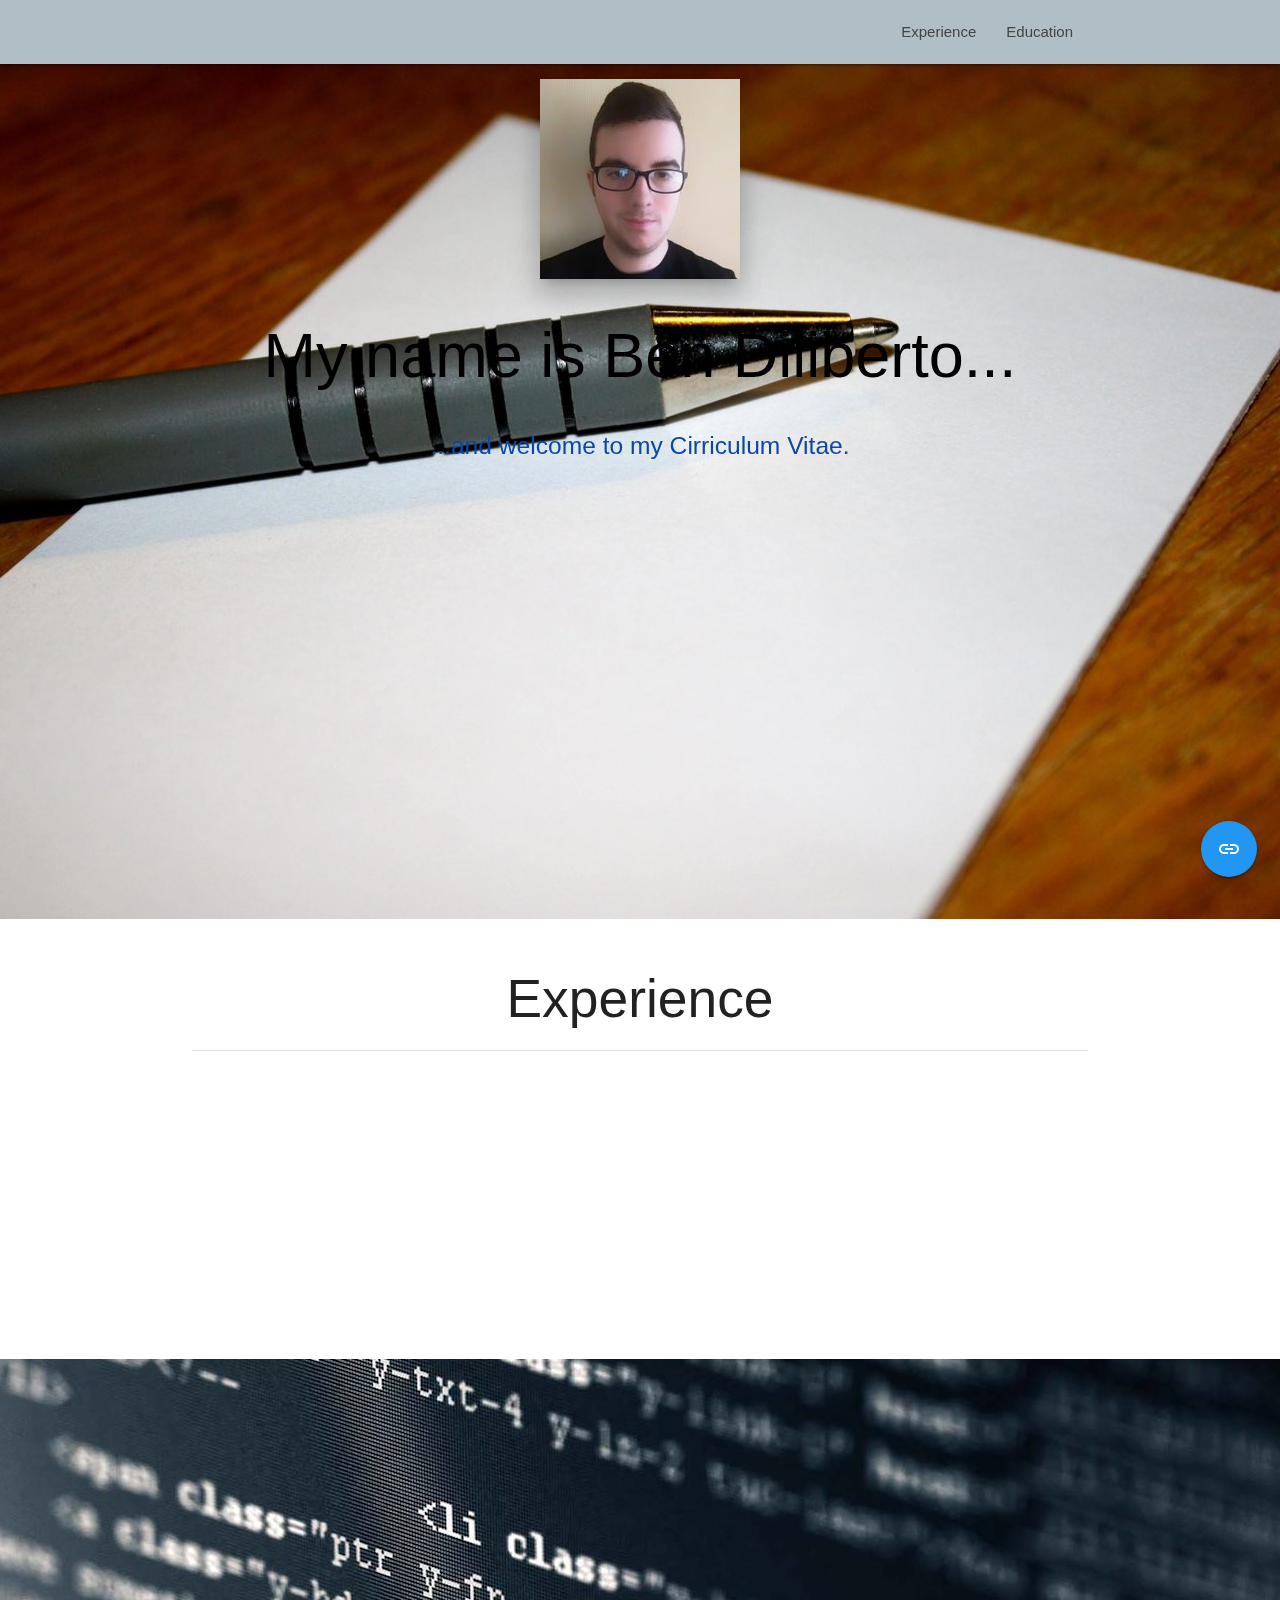
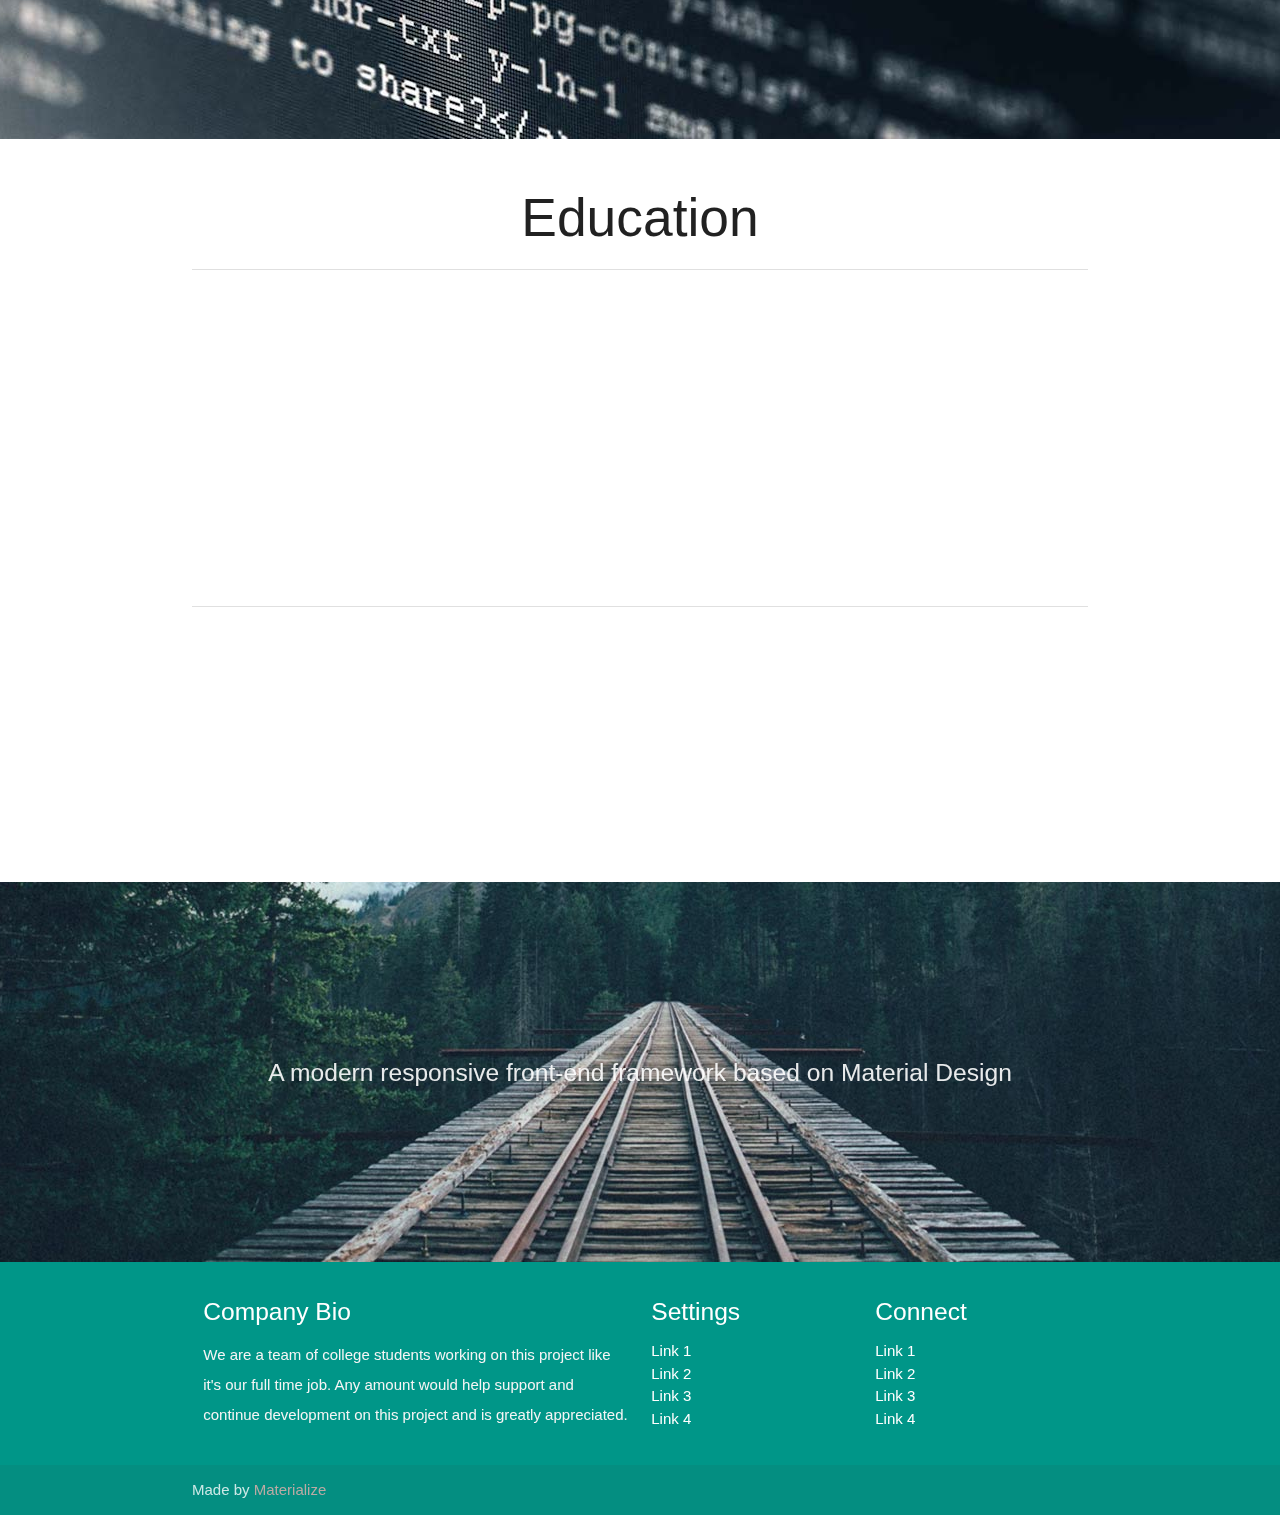
==== index.html @ 5bac1754 "Missed one" ====
<html lang="en">

<head>
    <meta http-equiv="Content-Type" content="text/html; charset=UTF-8" />
    <meta name="viewport" content="width=device-width, initial-scale=1" />
    <title>CV</title>

    <!-- CSS  -->
    <link href="https://fonts.googleapis.com/icon?family=Material+Icons" rel="stylesheet">
    <link href="css/materialize.css" type="text/css" rel="stylesheet" media="screen,projection" />
    <link href="css/style.css" type="text/css" rel="stylesheet" media="screen,projection" />
    <link href="https://unpkg.com/aos@2.3.1/dist/aos.css" rel="stylesheet">
</head>

<body>
    <div class="navbar-fixed">
        <nav class="blue-grey lighten-3" role="navigation" id="nav">
            <div class="nav-wrapper container">
                <ul class="right hide-on-med-and-down">
                    <li><a href="#experience" data-scroll>Experience</a></li>
                    <li><a href="#education" data-scroll>Education</a></li>
                </ul>

                <ul id="nav-mobile" class="sidenav">
                    <li><a href="#">Navbar Link</a></li>
                </ul>
                <a href="#" data-target="nav-mobile" class="sidenav-trigger"><i class="material-icons">menu</i></a>
            </div>
        </nav>
    </div>

    <div id="index-banner" class="parallax-container fill-screen">
        <div class="section no-pad-bot">
            <div class="container">
                <br><br>
                <div class="row center">
                    <img src="0.jpeg" class="z-depth-4">
                </div>
                <h1 class="header center black-text text-lighten-2">My name is Ben Diliberto...</h1>
                <div class="row center">
                    <h5 class="header col s12 blue-text text-darken-4">...and welcome to my Cirriculum Vitae.</h5>
                </div>
                <br><br>

            </div>
        </div>
        <div class="parallax"><img src="background1.jpg" alt="Unsplashed background img 1"></div>
    </div>


    <div class="container" id="experience">
        <div class="section">

            <h2 class="center">Experience</h2>

            <div class="divider"></div>

            <br />

            <!--   Icon Section   -->
            <div class="row">
                <div class="col s12 m4" data-aos="fade-up">
                    <div class="icon-block center">
                        <a class="modal-trigger" href="#ThgModal"><img src="THG-logo.jpg" class="card-image responsive-img"></a>
                        <h5 class="center">Graduate Software Engineer</h5>
                        <h6 class="center light">Aug 2018 - Present</h6>

                        <p class="light">Blah blah blah</p>
                    </div>
                </div>

                <div class="col s12 m4" data-aos="fade-up" data-aos-delay="300">
                    <div class="icon-block center">
                        <a class="modal-trigger" href="#TbaModal"><img src="TBA-logo.jpg" class="card-image responsive-img"></a>
                        <h5 class="center">Software Engineer</h5>
                        <h6 class="center light">Aug 2016 - Sept 2017</h6>

                        <p class="light">Blah blah blah</p>
                    </div>
                </div>

                <div class="col s12 m4" data-aos="fade-up" data-aos-delay="600">
                    <div class="icon-block center">
                        <a class="modal-trigger" href="#AsdaModal"><img src="asda-logo.jpg" class="card-image responsive-img"></a>
                        <h5 class="center">Warehouse Operative</h5>
                        <h6 class="center light">Aug 2013 - Aug 2014</h6>

                        <p class="light">Blah blah blah</p>
                    </div>
                </div>
            </div>

        </div>
    </div>


    <div class="parallax-container valign-wrapper">
        <div class="section no-pad-bot"></div>
        <div class="parallax"><img src="background2.jpg" alt="Unsplashed background img 2"></div>
    </div>

    <div class="container" id="education">
        <div class="section">

            <h2 class="center">Education</h2>

            <div class="divider"></div>

            <br />

            <div class="row" data-aos="fade-right">
                <div class="col s12 center">
                    <div class="col s3 center">
                        <img src="lboro.jpg" class="card-image responsive-img center">
                    </div>
                    <div class="col s9 center">
                        <div class="row center">
                            <h5>Loughborough University</h5>
                        </div>
                        <div class="row center">
                            <h6>Computer Science BSc</h6>
                            <h6>Achieved - Second Class Upper Division (2:1)</h6>
                        </div>
                        <div class="row center">
                            <h6>Modules include:</h6>
                            <table class="responsive-table centered">
                                <tr>
                                    <td>Object Oriented Programming</td>
                                    <td>Mobile Application Development</td>
                                </tr>
                                <tr>
                                    <td>Requirements Engineering</td>
                                    <td>Team Projects</td>
                                </tr>
                            </table>
                        </div>
                    </div>
                </div>
            </div>

            <div class="divider"></div>

            <br />

            <div class="row" data-aos="fade-left">
                <div class="col s12 center">

                    <div class="col s9 center">
                        <div class="row center">
                            <h5>Newcastle-under-Lyme College</h5>
                        </div>
                        <div class="row center">
                            <h6>Subjects:</h6>
                            <table class="responsive-table centered">
                                <tr>
                                    <td>A Level Computing - B</td>
                                    <td>A Level Mathematics - B</td>
                                </tr>
                                <tr>
                                    <td>A Level Physics - B</td>
                                    <td>AS Level Further Maths - D</td>
                                </tr>
                            </table>
                        </div>
                    </div>

                    <div class="col s3 center">
                        <img src="nulc.jpg" class="card-image responsive-img center">
                    </div>
                </div>
            </div>

        </div>
    </div>


    <div class="parallax-container valign-wrapper">
        <div class="section no-pad-bot">
            <div class="container">
                <div class="row center">
                    <h5 class="header col s12 light">A modern responsive front-end framework based on Material Design</h5>
                </div>
            </div>
        </div>
        <div class="parallax"><img src="background3.jpg" alt="Unsplashed background img 3"></div>
    </div>

    <footer class="page-footer teal">
        <div class="container">
            <div class="row">
                <div class="col l6 s12">
                    <h5 class="white-text">Company Bio</h5>
                    <p class="grey-text text-lighten-4">We are a team of college students working on this project like it's our full time job. Any amount would help support and continue development on this project and is greatly appreciated.</p>


                </div>
                <div class="col l3 s12">
                    <h5 class="white-text">Settings</h5>
                    <ul>
                        <li><a class="white-text" href="#!">Link 1</a></li>
                        <li><a class="white-text" href="#!">Link 2</a></li>
                        <li><a class="white-text" href="#!">Link 3</a></li>
                        <li><a class="white-text" href="#!">Link 4</a></li>
                    </ul>
                </div>
                <div class="col l3 s12">
                    <h5 class="white-text">Connect</h5>
                    <ul>
                        <li><a class="white-text" href="#!">Link 1</a></li>
                        <li><a class="white-text" href="#!">Link 2</a></li>
                        <li><a class="white-text" href="#!">Link 3</a></li>
                        <li><a class="white-text" href="#!">Link 4</a></li>
                    </ul>
                </div>
            </div>
        </div>
        <div class="footer-copyright">
            <div class="container">
                Made by <a class="brown-text text-lighten-3" href="http://materializecss.com">Materialize</a>
            </div>
        </div>
    </footer>

    <div class="fixed-action-btn">
        <a class="btn-floating btn-large blue">
            <i class="large material-icons">link</i>
        </a>
        <ul>
            <li><a class="btn-floating red tooltipped" data-position="left" data-tooltip="Send Email"><i class="material-icons">email</i></a></li>
            <li><a class="btn-floating yellow darken-1 tooltipped" data-position="left" data-tooltip="View LinkedIn profile"><img src="linkedin.jpg" class="responsive-img"></a></li>
        </ul>
    </div>

    <!-- Modals -->
    <div id="ThgModal" class="modal">
        <div class="modal-content">
            <h4 class="center">The Hut Group</h4>
            <p>A bunch of text</p>
        </div>
        <div class="modal-footer">
            <a href="#!" class="modal-close waves-effect waves-green btn-flat">Close</a>
        </div>
    </div>

    <div id="TbaModal" class="modal">
        <div class="modal-content">
            <h4 class="center">TBA Leicester</h4>
            <p>A bunch of text</p>
        </div>
        <div class="modal-footer">
            <a href="#!" class="modal-close waves-effect waves-green btn-flat">Close</a>
        </div>
    </div>

    <div id="AsdaModal" class="modal">
        <div class="modal-content">
            <h4 class="center">ASDA</h4>
            <p>A bunch of text</p>
        </div>
        <div class="modal-footer">
            <a href="#!" class="modal-close waves-effect waves-green btn-flat">Close</a>
        </div>
    </div>

    <!--  Scripts-->
    <script src="https://code.jquery.com/jquery-2.1.1.min.js"></script>
    <script src="js/materialize.js"></script>
    <script src="https://unpkg.com/aos@2.3.1/dist/aos.js"></script>
    <script src="js/init.js"></script>
    <script>
        AOS.init();

        $(document).ready(function() {
            $('.fixed-action-btn').floatingActionButton();
            $('.tooltipped').tooltip();
            $('.modal').modal();
        });

        jQuery(document).ready(function($) {
            // Scroll to the desired section on click
            // Make sure to add the `data-scroll` attribute to your `<a>`          tag.
            // Example:
            // `<a data-scroll href="#my-section">My Section</a>` will scroll to an element with the id of 'my-section'.
            function scrollToSection(event) {
                event.preventDefault();
                var $section = $($(this).attr('href'));
                $('html, body').animate({
                    scrollTop: $section.offset().top
                }, 500);
            }
            $('[data-scroll]').on('click', scrollToSection);
        }(jQuery));
    </script>

</body>

</html>
---- css/style.css ----
/* Custom Stylesheet */
/**
 * Use this file to override Materialize files so you can update
 * the core Materialize files in the future
 *
 * Made By MaterializeCSS.com
 */

nav ul a,
nav .brand-logo {
  color: #444;
}

p {
  line-height: 2rem;
}

.sidenav-trigger {
  color: #26a69a;
}

.parallax-container {
  min-height: 380px;
  line-height: 0;
  height: auto;
  color: rgba(255,255,255,.9);
}
  .parallax-container .section {
    width: 100%;
  }

@media only screen and (max-width : 992px) {
  .parallax-container .section {
    position: absolute;
    top: 40%;
  }
  #index-banner .section {
    top: 10%;
  }
}

@media only screen and (max-width : 600px) {
  #index-banner .section {
    top: 0;
  }

  h1 {
    font-size: 24px;
  }
}

.icon-block {
  padding: 0 15px;
}
.icon-block .material-icons {
  font-size: inherit;
}

footer.page-footer {
  margin: 0;
}

.fill-screen {
    height: 95vh;
}
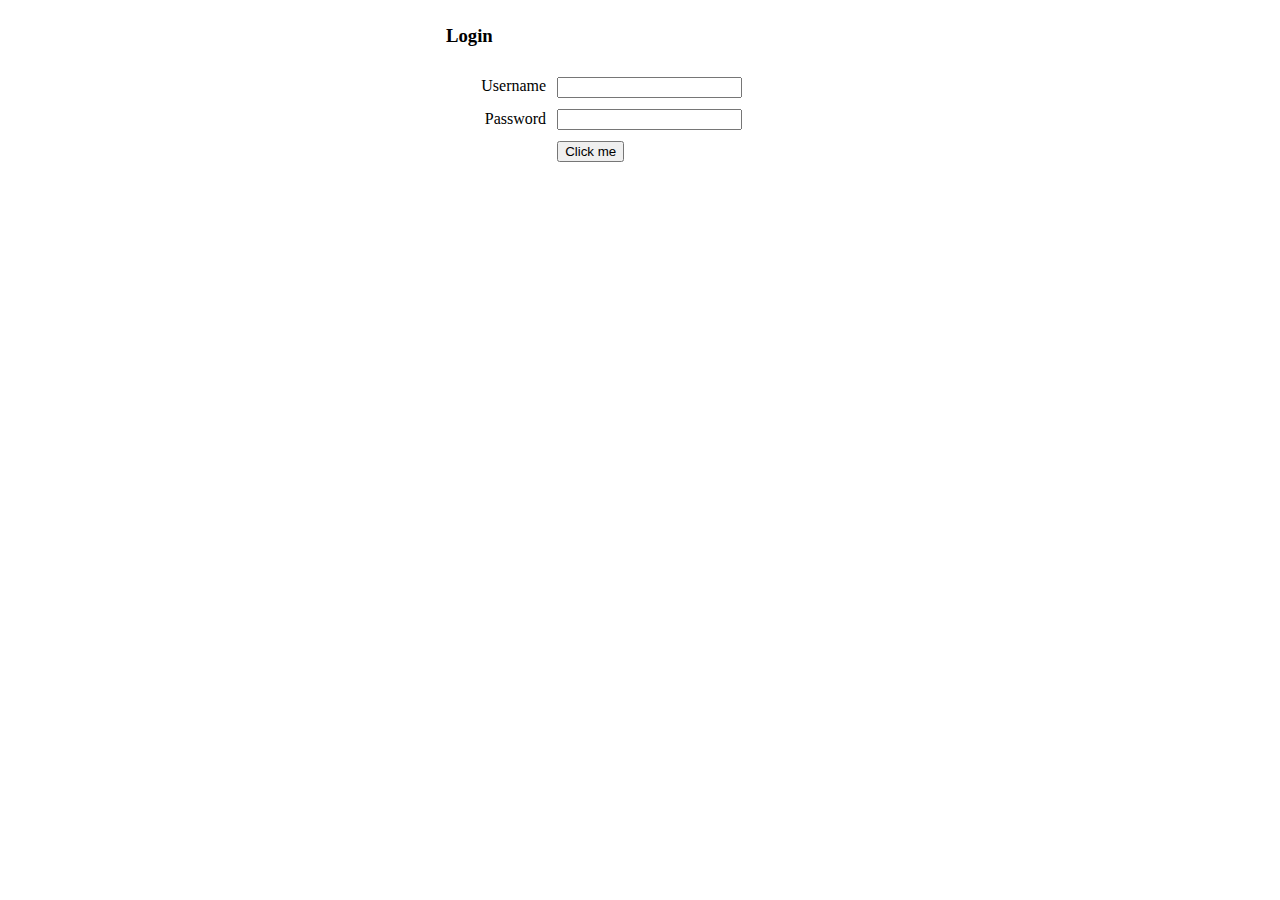
==== commit 2f58f75e: "Added js login" ====
--- a/index.html
+++ b/index.html
@@ -19,6 +19,7 @@
                 <ul class="right hide-on-med-and-down">
                     <li><a href="#experience" data-scroll>Experience</a></li>
                     <li><a href="#education" data-scroll>Education</a></li>
+                    <li><a id="logout">Logout</a></li>
                 </ul>
 
                 <ul id="nav-mobile" class="sidenav">
@@ -269,6 +270,11 @@
     <script src="js/init.js"></script>
     <script>
         AOS.init();
+
+        var cookie = document.cookie;
+        if (cookie == "") {
+            window.location = "/login.html";
+        }
 
         $(document).ready(function() {
             $('.fixed-action-btn').floatingActionButton();
@@ -289,6 +295,11 @@
                 }, 500);
             }
             $('[data-scroll]').on('click', scrollToSection);
+
+            $('#logout').on('click', function() {
+                document.cookie = "";
+                window.location = "/login.html";
+            })
         }(jQuery));
     </script>
 
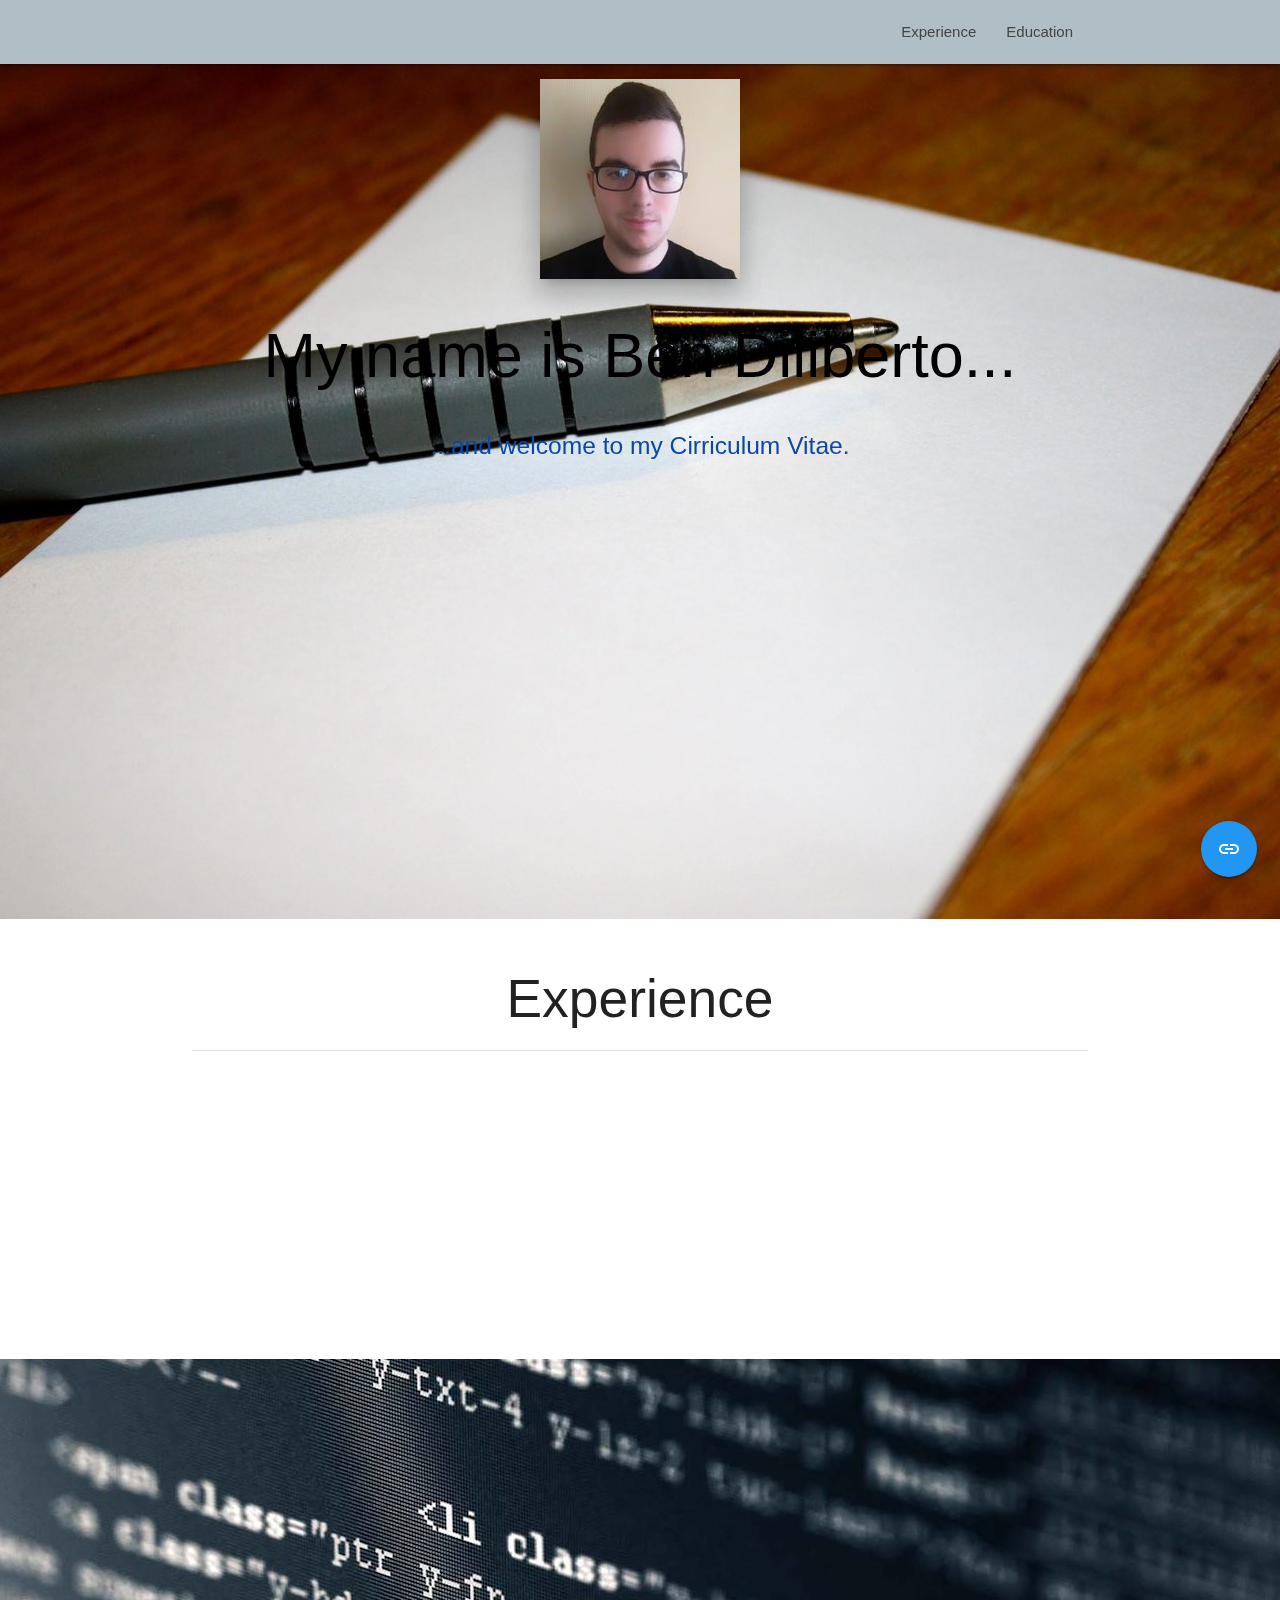
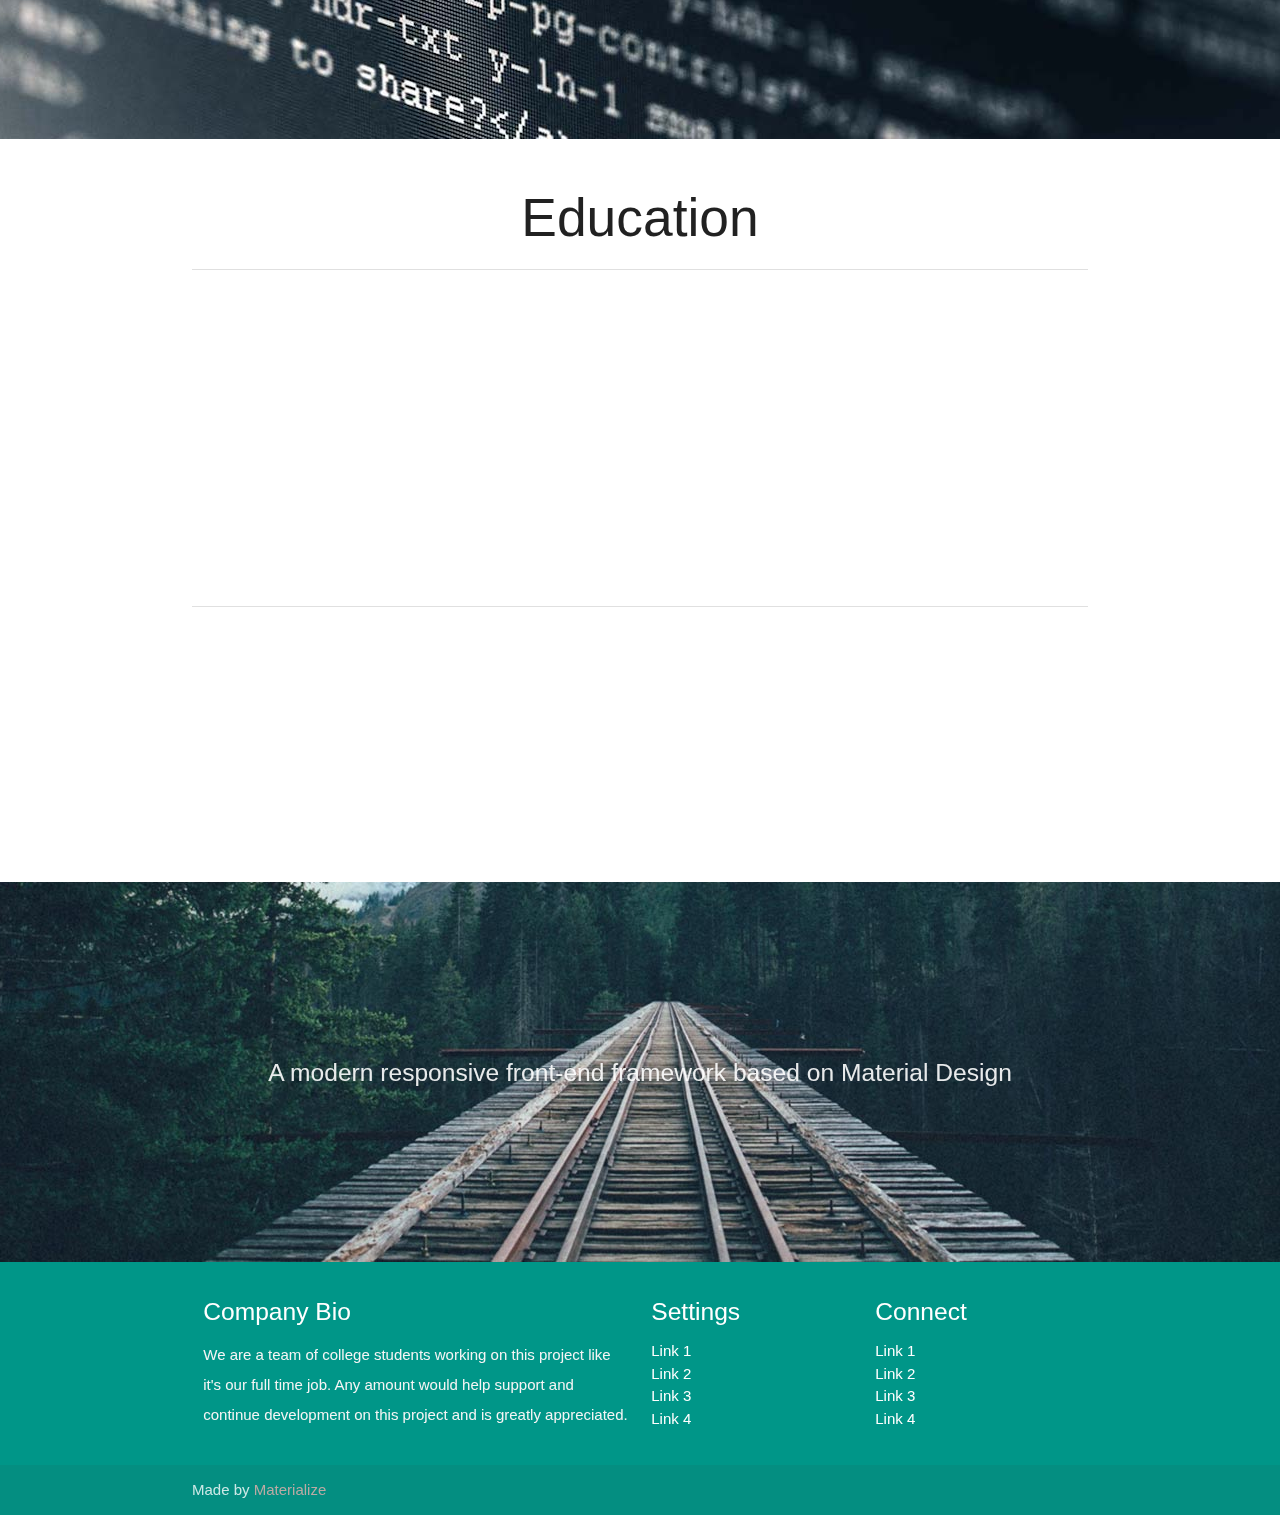
==== commit 8d1ddb5e: "Fuck login, dont need it" ====
--- a/index.html
+++ b/index.html
@@ -19,7 +19,6 @@
                 <ul class="right hide-on-med-and-down">
                     <li><a href="#experience" data-scroll>Experience</a></li>
                     <li><a href="#education" data-scroll>Education</a></li>
-                    <li><a id="logout">Logout</a></li>
                 </ul>
 
                 <ul id="nav-mobile" class="sidenav">
@@ -270,11 +269,6 @@
     <script src="js/init.js"></script>
     <script>
         AOS.init();
-
-        var cookie = document.cookie;
-        if (cookie == "") {
-            window.location = "/login.html";
-        }
 
         $(document).ready(function() {
             $('.fixed-action-btn').floatingActionButton();
@@ -295,11 +289,6 @@
                 }, 500);
             }
             $('[data-scroll]').on('click', scrollToSection);
-
-            $('#logout').on('click', function() {
-                document.cookie = "";
-                window.location = "/login.html";
-            })
         }(jQuery));
     </script>
 
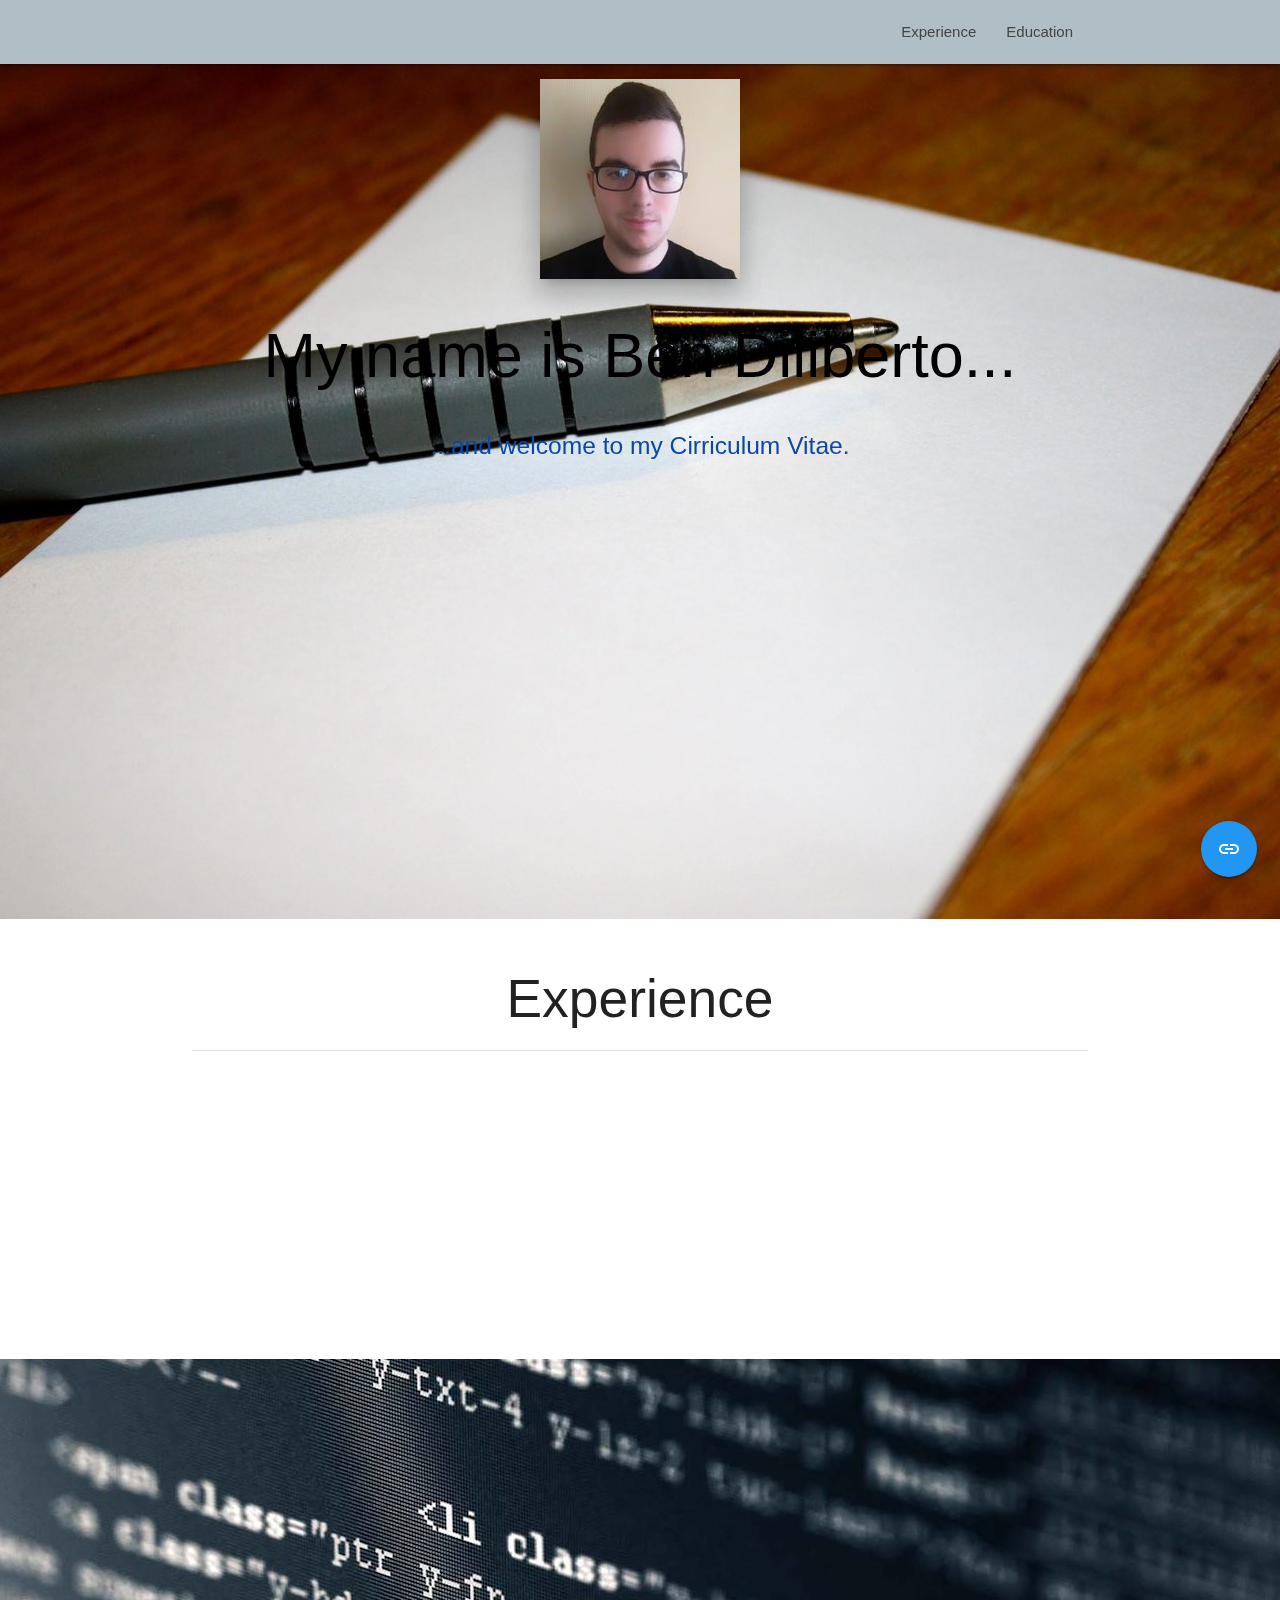
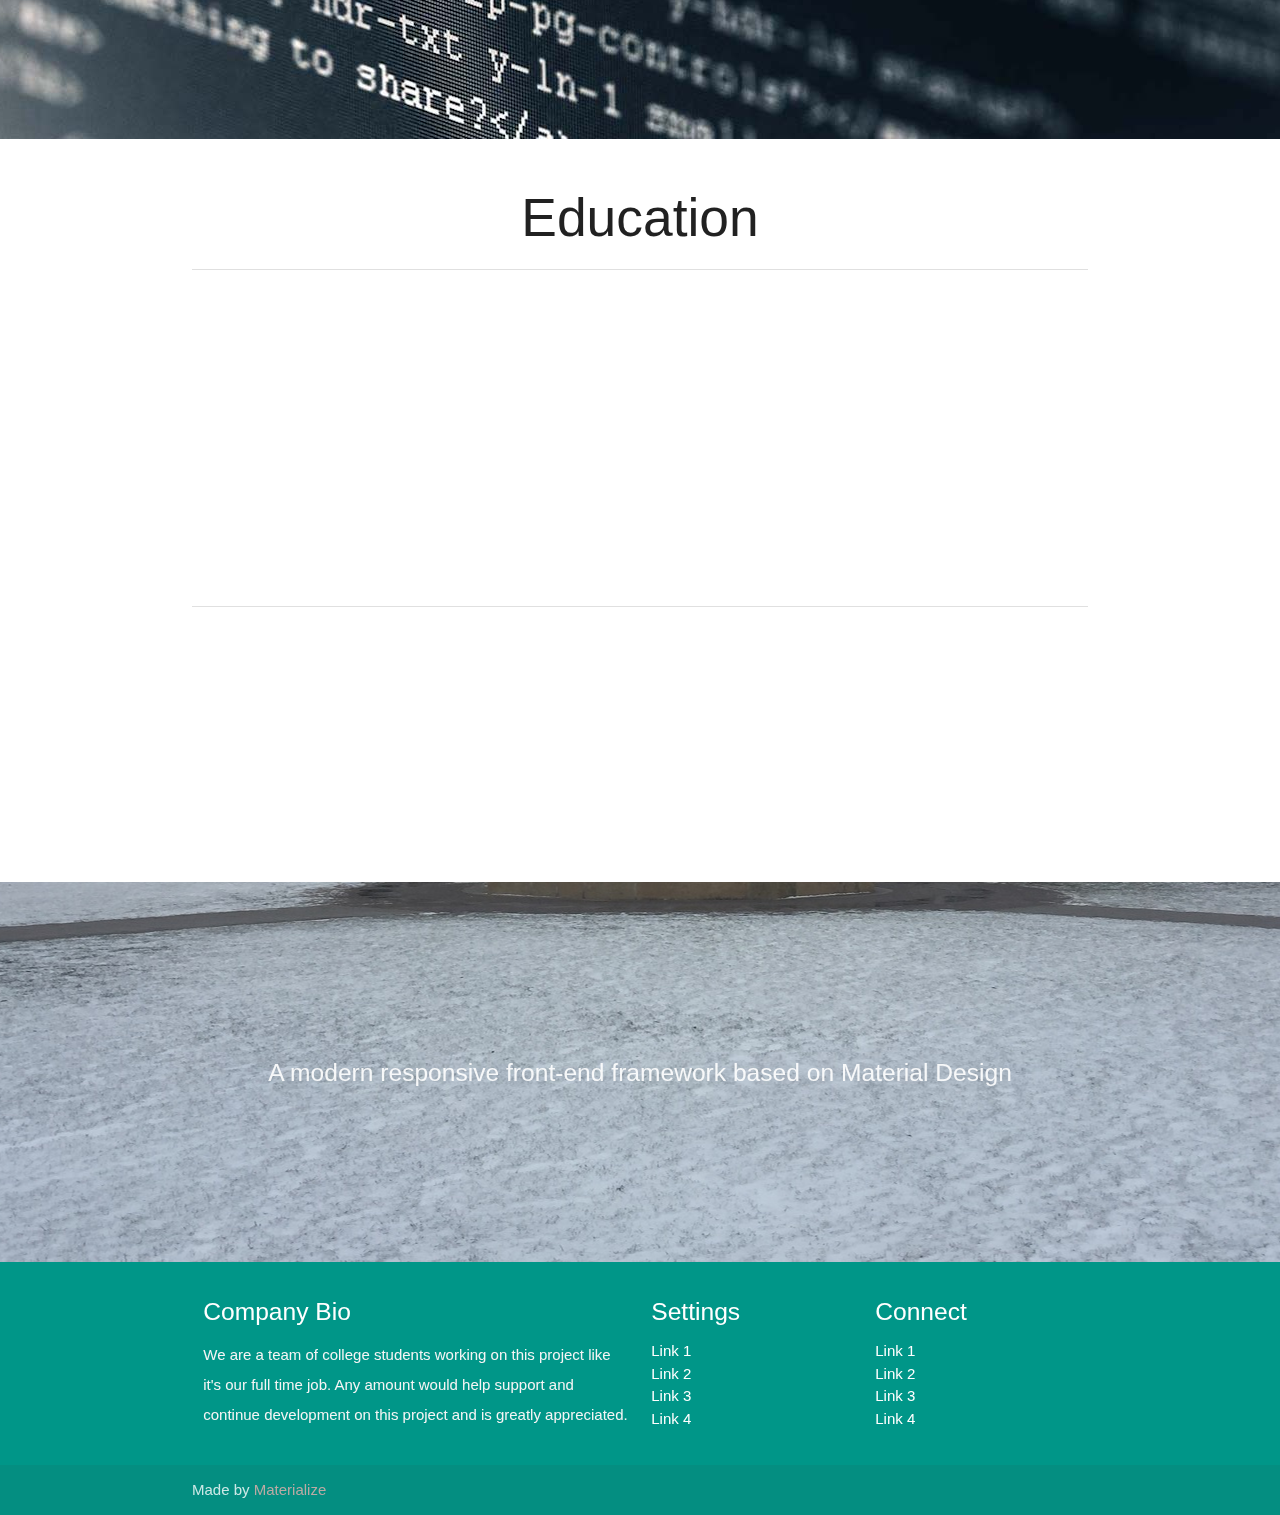
==== commit 1f61d308: "Added skills section" ====
--- a/index.html
+++ b/index.html
@@ -22,7 +22,8 @@
                 </ul>
 
                 <ul id="nav-mobile" class="sidenav">
-                    <li><a href="#">Navbar Link</a></li>
+                    <li><a href="#experience" data-scroll>Experience</a></li>
+                    <li><a href="#education" data-scroll>Education</a></li>
                 </ul>
                 <a href="#" data-target="nav-mobile" class="sidenav-trigger"><i class="material-icons">menu</i></a>
             </div>
@@ -227,7 +228,7 @@
         </a>
         <ul>
             <li><a class="btn-floating red tooltipped" data-position="left" data-tooltip="Send Email"><i class="material-icons">email</i></a></li>
-            <li><a class="btn-floating yellow darken-1 tooltipped" data-position="left" data-tooltip="View LinkedIn profile"><img src="linkedin.jpg" class="responsive-img"></a></li>
+            <li><a class="btn-floating yellow darken-1 tooltipped" data-position="left" data-tooltip="View LinkedIn profile" href="https://www.linkedin.com/in/ben-diliberto-32350ab5/"><img src="linkedin.jpg" class="responsive-img"></a></li>
         </ul>
     </div>
 
--- a/css/style.css
+++ b/css/style.css
@@ -8,58 +8,65 @@
 
 nav ul a,
 nav .brand-logo {
-  color: #444;
+    color: #444;
 }
 
 p {
-  line-height: 2rem;
+    line-height: 2rem;
 }
 
 .sidenav-trigger {
-  color: #26a69a;
+    color: #26a69a;
 }
 
 .parallax-container {
-  min-height: 380px;
-  line-height: 0;
-  height: auto;
-  color: rgba(255,255,255,.9);
+    min-height: 380px;
+    line-height: 0;
+    height: auto;
+    color: rgba(255, 255, 255, .9);
 }
-  .parallax-container .section {
+
+.parallax-container .section {
     width: 100%;
-  }
+}
 
 @media only screen and (max-width : 992px) {
-  .parallax-container .section {
-    position: absolute;
-    top: 40%;
-  }
-  #index-banner .section {
-    top: 10%;
-  }
+    .parallax-container .section {
+        position: absolute;
+        top: 40%;
+    }
+
+    #index-banner .section {
+        top: 10%;
+    }
 }
 
 @media only screen and (max-width : 600px) {
-  #index-banner .section {
-    top: 0;
-  }
+    #index-banner .section {
+        top: 0;
+    }
 
-  h1 {
-    font-size: 24px;
-  }
+    h1 {
+        font-size: 24px;
+    }
 }
 
 .icon-block {
-  padding: 0 15px;
+    padding: 0 15px;
 }
+
 .icon-block .material-icons {
-  font-size: inherit;
+    font-size: inherit;
 }
 
 footer.page-footer {
-  margin: 0;
+    margin: 0;
 }
 
 .fill-screen {
     height: 95vh;
 }
+
+.center-text {
+    text-align: center;
+}
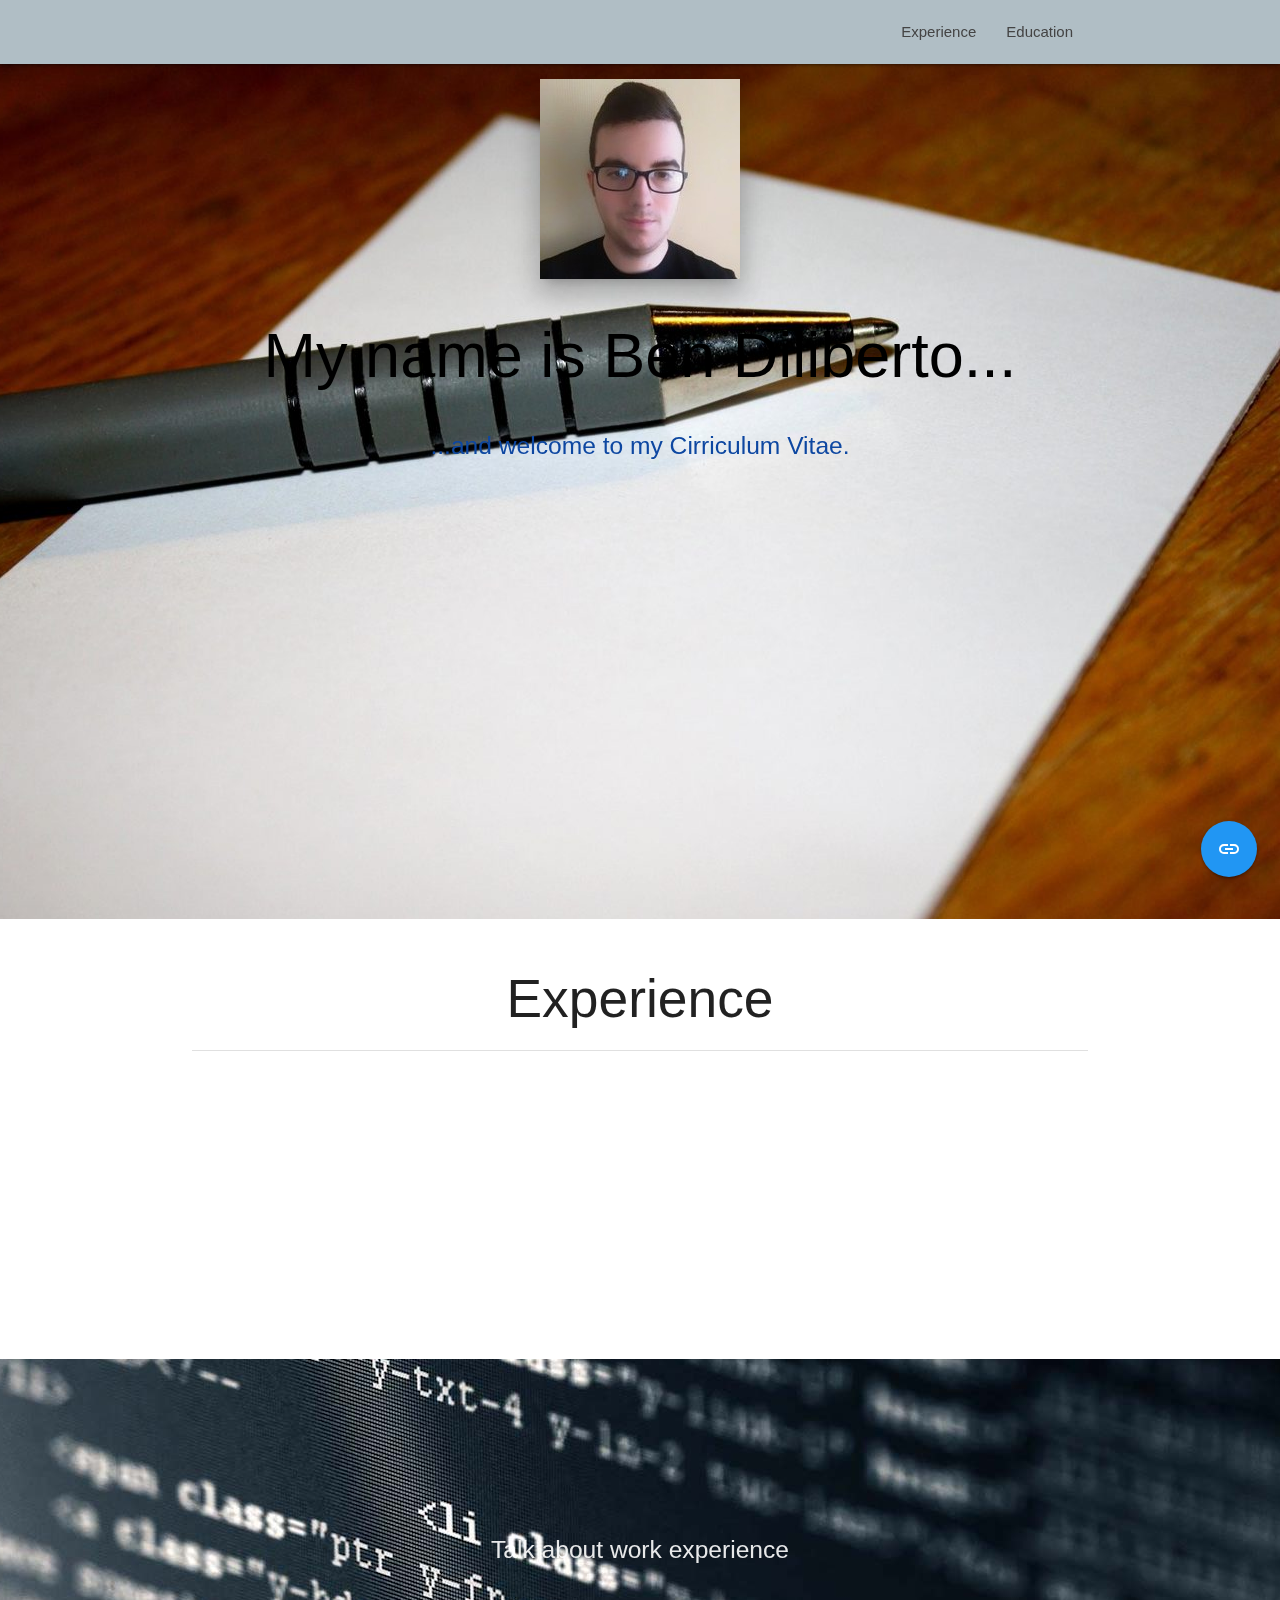
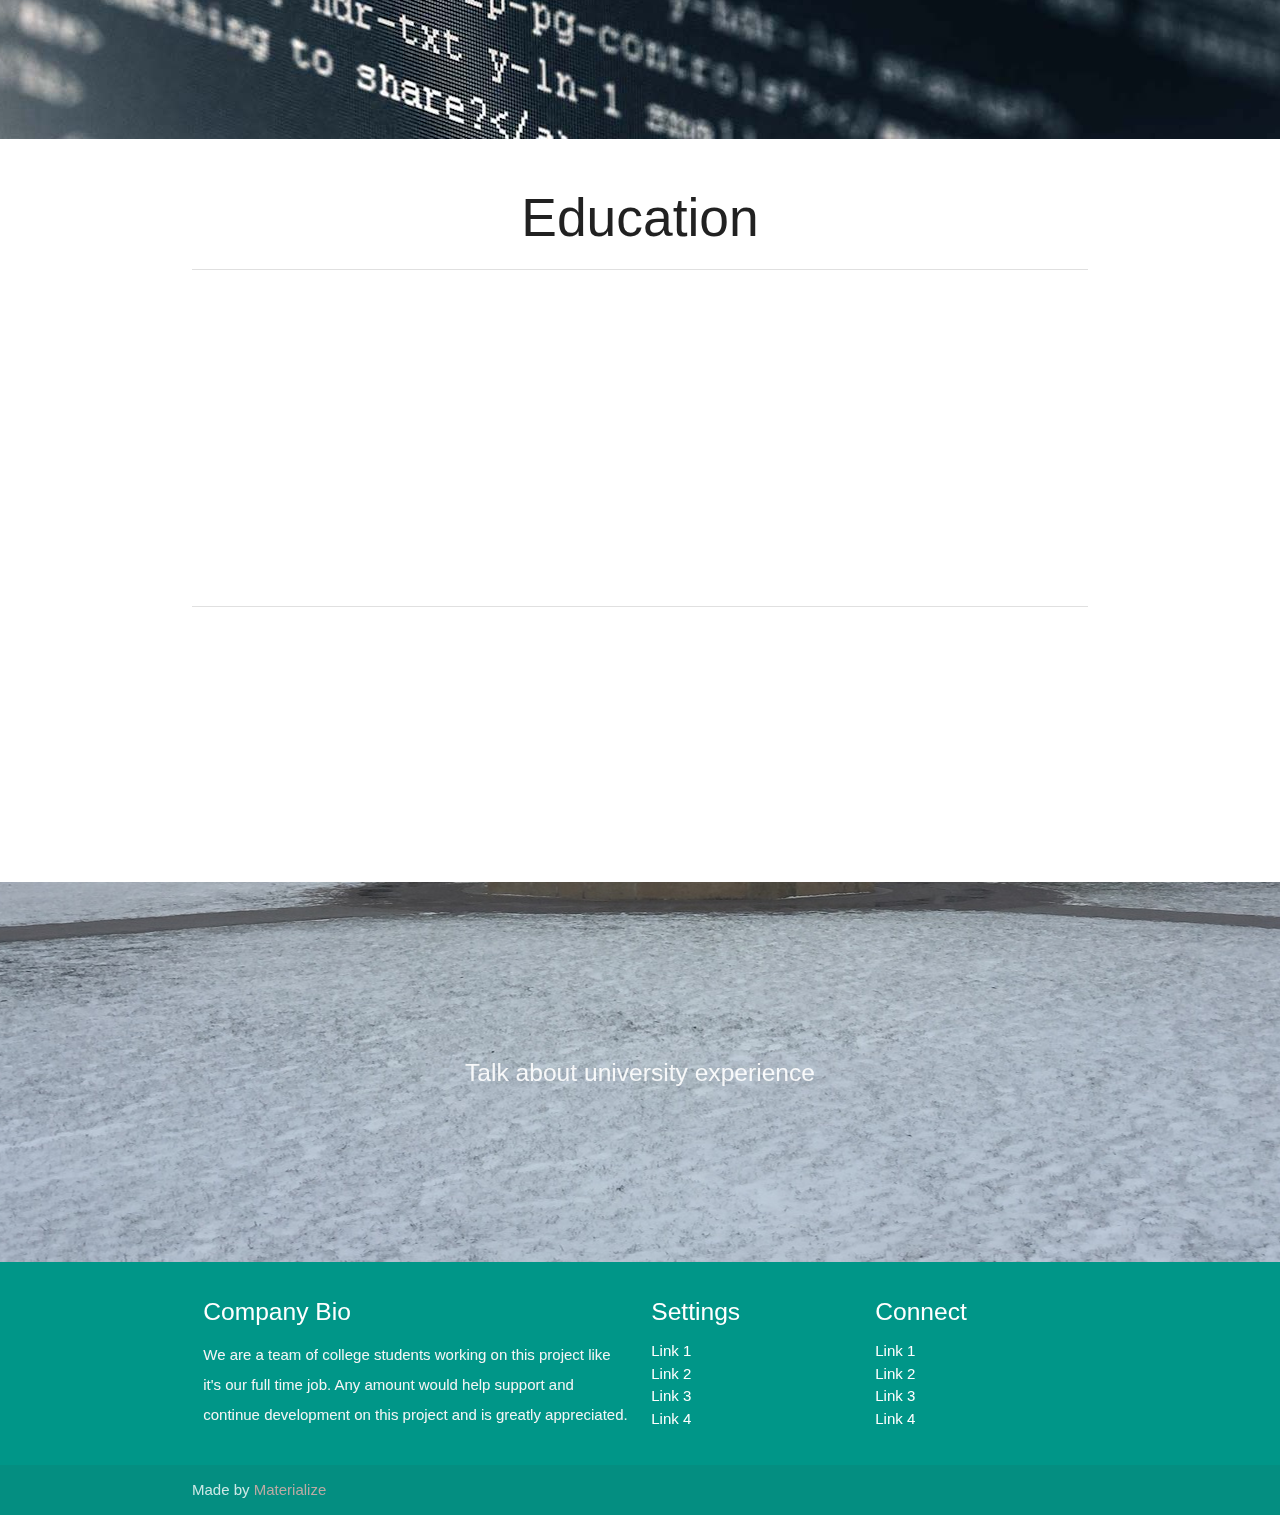
==== commit 8c3ce86e: "Added comments on parallax" ====
--- a/index.html
+++ b/index.html
@@ -96,7 +96,11 @@
 
 
     <div class="parallax-container valign-wrapper">
-        <div class="section no-pad-bot"></div>
+        <div class="section no-pad-bot">
+        <div class="row center">
+                    <h5 class="header col s12 light">Talk about work experience</h5>
+                </div>
+        </div>
         <div class="parallax"><img src="background2.jpg" alt="Unsplashed background img 2"></div>
     </div>
 
@@ -179,12 +183,14 @@
         <div class="section no-pad-bot">
             <div class="container">
                 <div class="row center">
-                    <h5 class="header col s12 light">A modern responsive front-end framework based on Material Design</h5>
+                    <h5 class="header col s12 light">Talk about university experience</h5>
                 </div>
             </div>
         </div>
         <div class="parallax"><img src="background3.jpg" alt="Unsplashed background img 3"></div>
     </div>
+    
+    
 
     <footer class="page-footer teal">
         <div class="container">
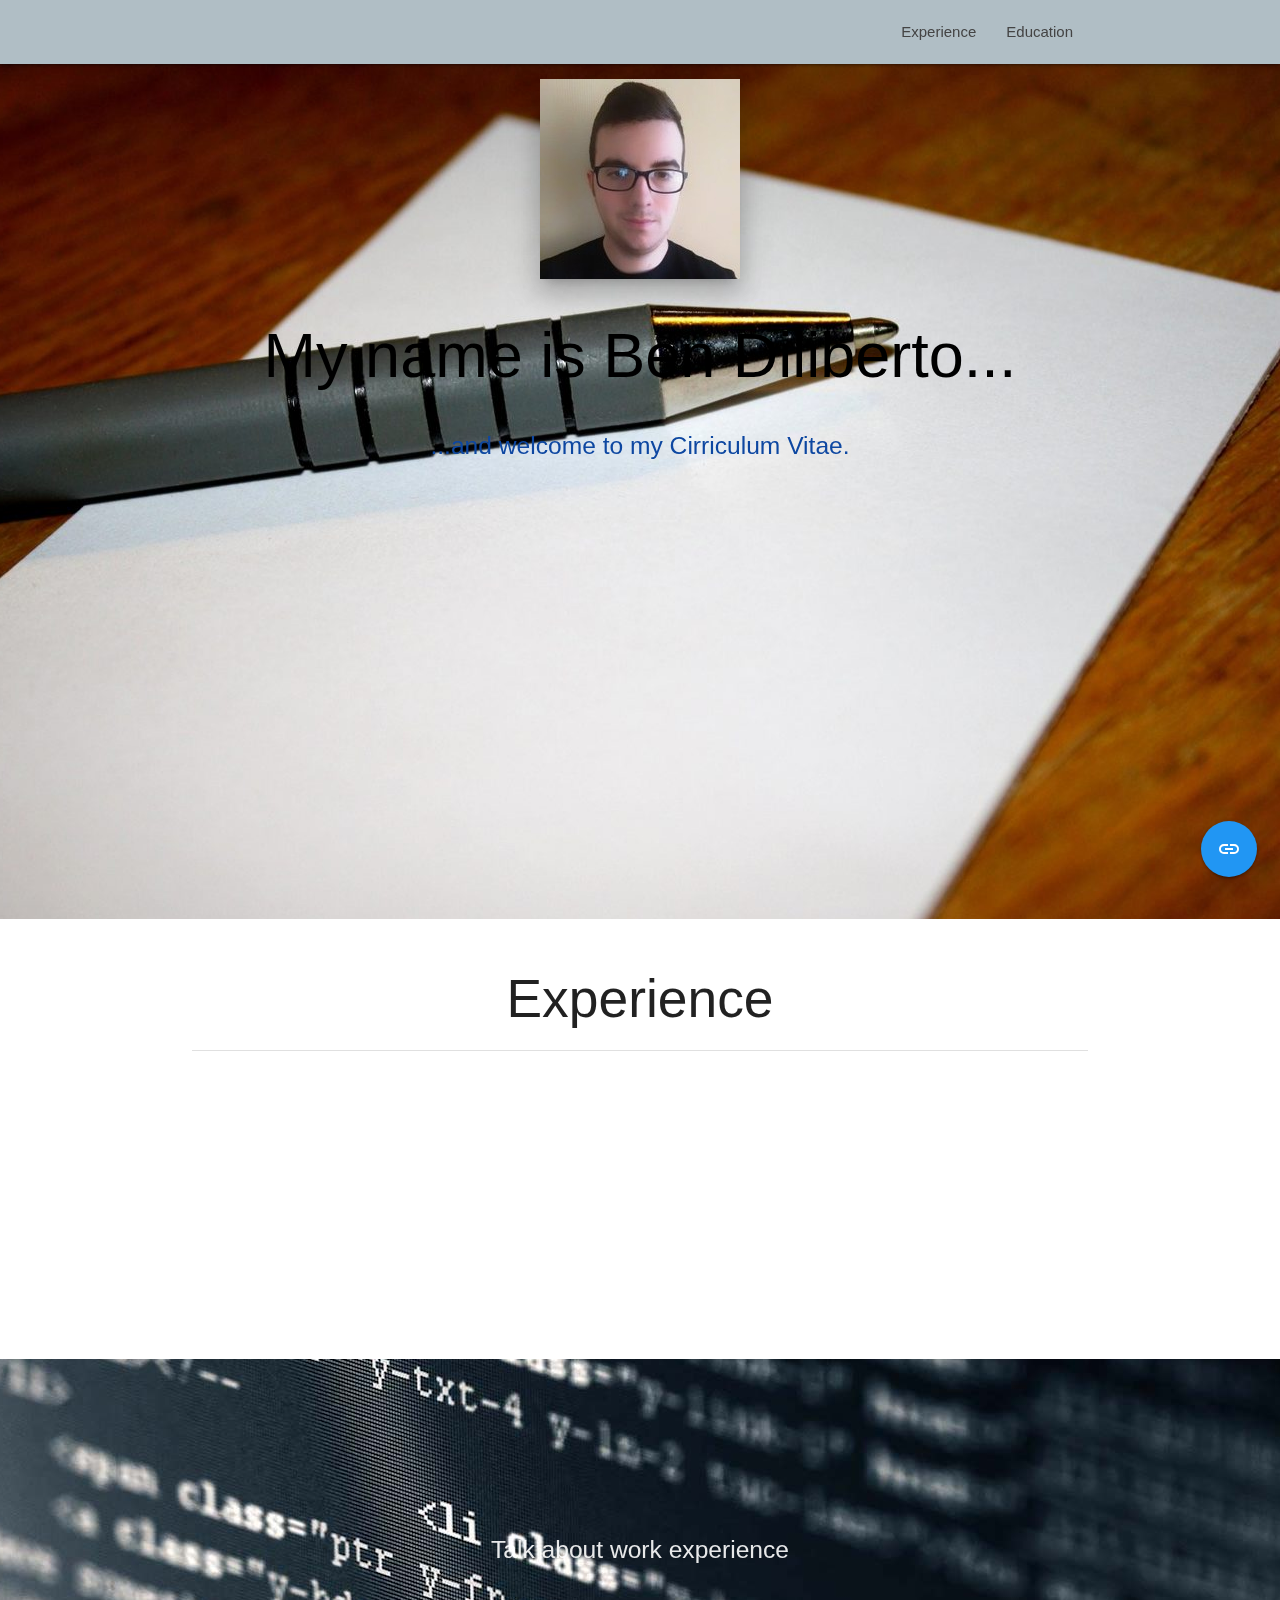
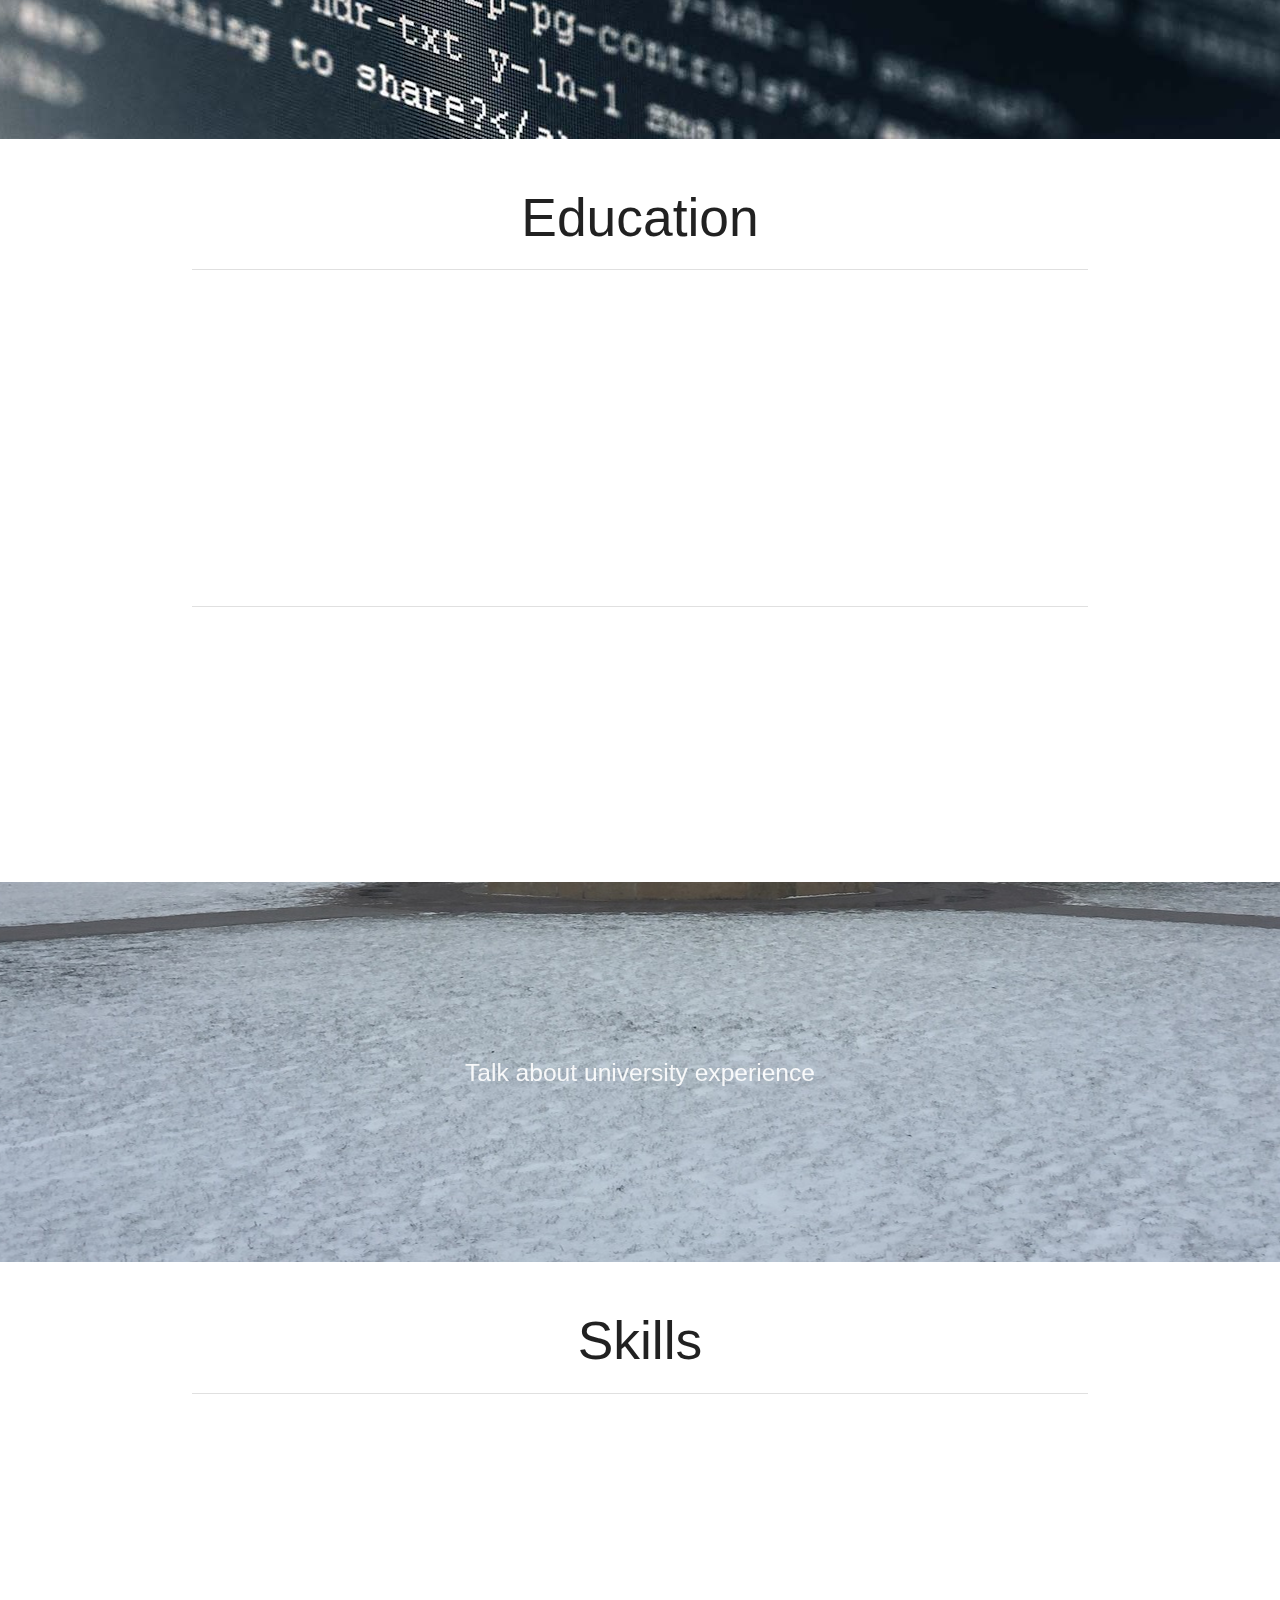
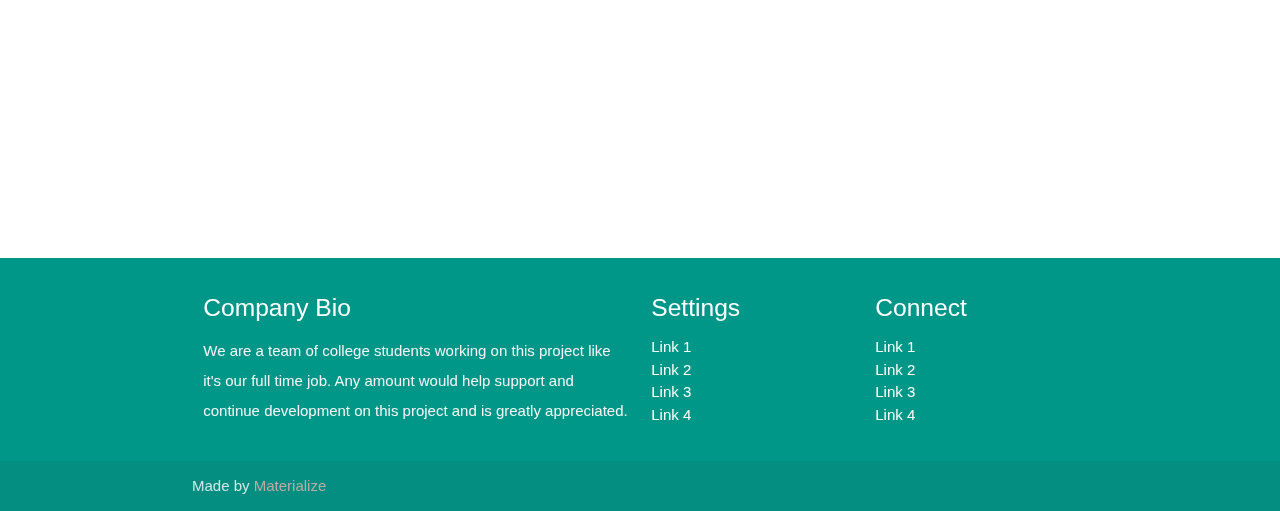
==== commit b8ce1984: "Added skills" ====
--- a/index.html
+++ b/index.html
@@ -177,8 +177,7 @@
 
         </div>
     </div>
-
-
+    
     <div class="parallax-container valign-wrapper">
         <div class="section no-pad-bot">
             <div class="container">
@@ -190,7 +189,44 @@
         <div class="parallax"><img src="background3.jpg" alt="Unsplashed background img 3"></div>
     </div>
     
-    
+    <div class="container" id="skills">
+        <div class="section">
+
+            <h2 class="center">Skills</h2>
+
+            <div class="divider"></div>
+
+            <br />
+
+            <div class="row">
+                <div class="col s6 center" data-aos="fade-right">
+                    <i class="medium material-icons">sync_problem</i>
+                    <h5>Problem Solving</h5>
+                    <p>Ability to logically dissect a problem to its constituent parts to find an effective solution</p>
+                </div>
+                
+                <div class="col s6 center" data-aos="fade-left" data-aos-delay="300">
+                    <i class="medium material-icons">transform</i>
+                    <h5>Perfectionist</h5>
+                    <p>If I start a task, it will be completed to the best possible standard</p>
+                </div>
+            </div>
+            
+            <div class="row">
+                <div class="col s6 center" data-aos="fade-right">
+                    <i class="medium material-icons">timer</i>
+                    <h5>Working under pressure</h5>
+                    <p>If an issue arises, ability to keep calm and continue as normal to find a solution</p>
+                </div>
+                
+                <div class="col s6 center" data-aos="fade-left" data-aos-delay="300">
+                    <i class="medium material-icons">folder_special</i>
+                    <h5>Organisation</h5>
+                    <p>I make sure that my work is organised in the most efficient way to maximise my efficiency</p>
+                </div>
+            </div>
+        </div>
+    </div>
 
     <footer class="page-footer teal">
         <div class="container">
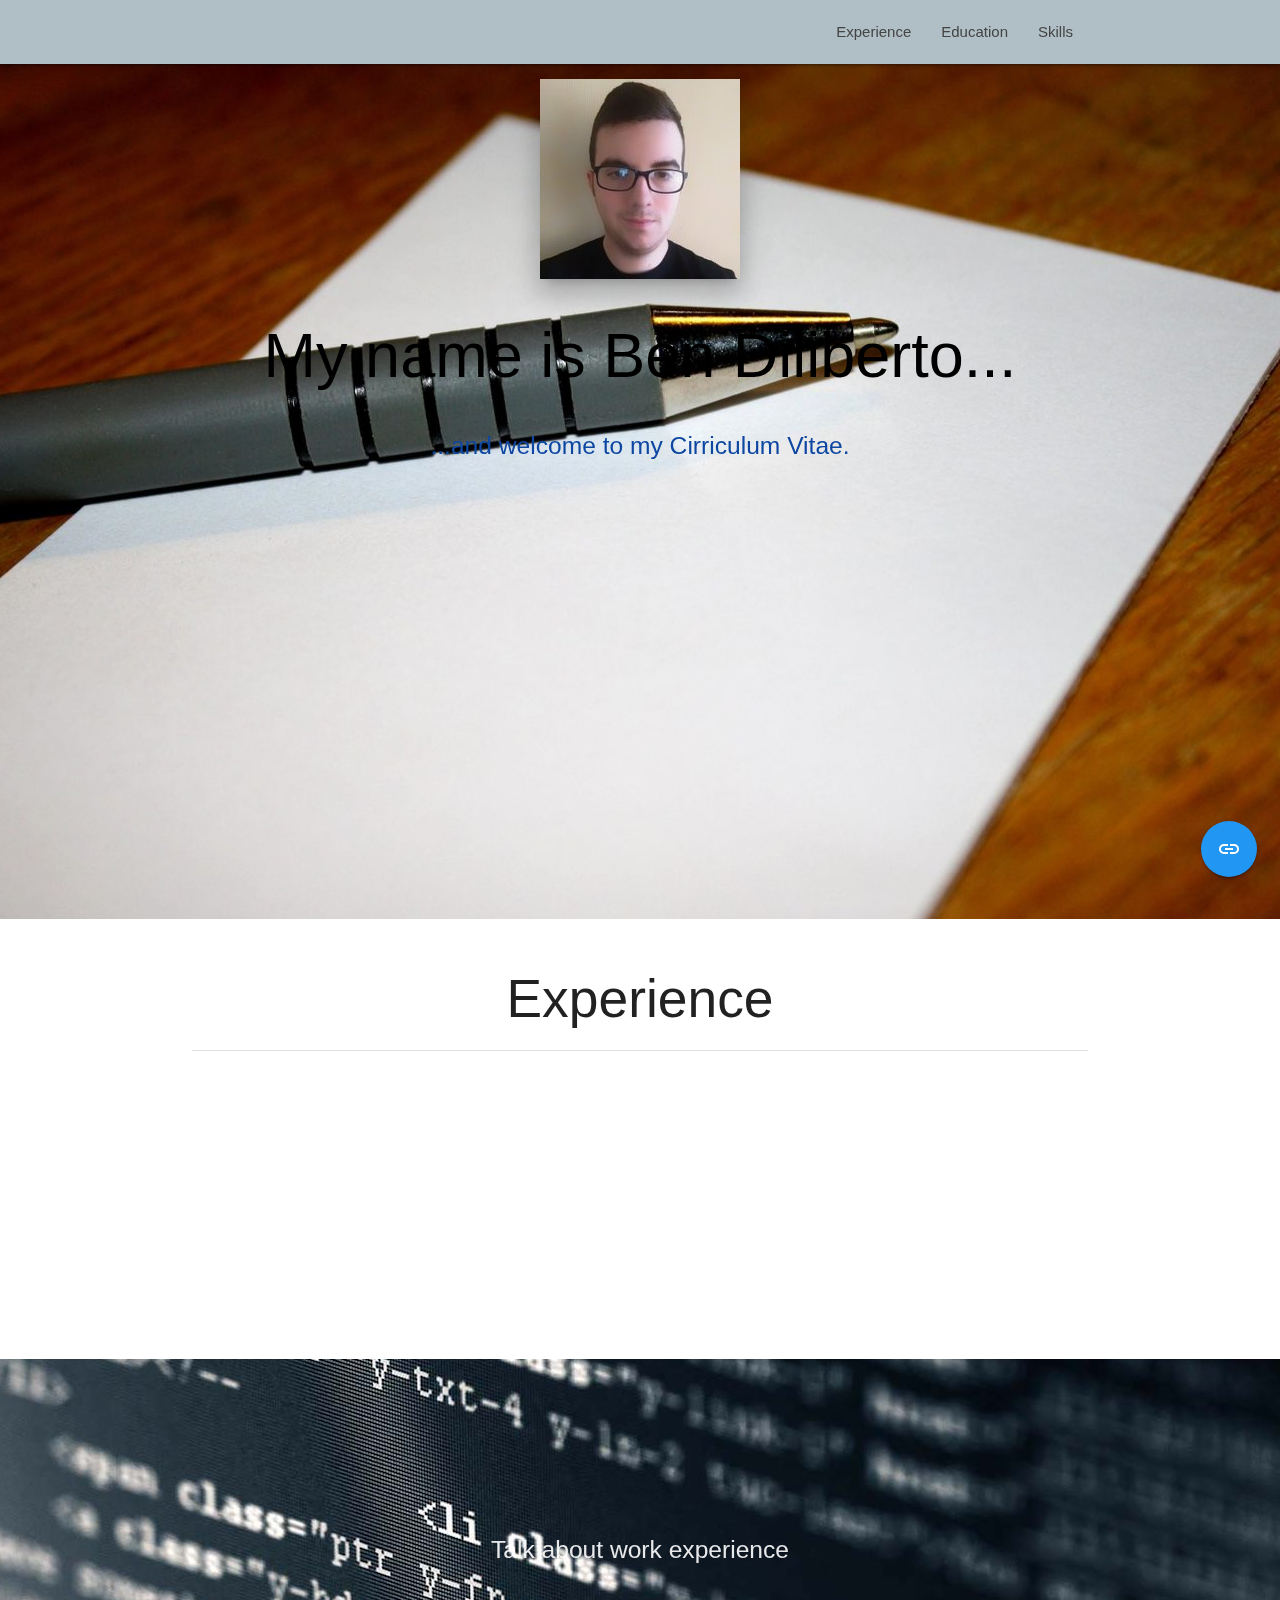
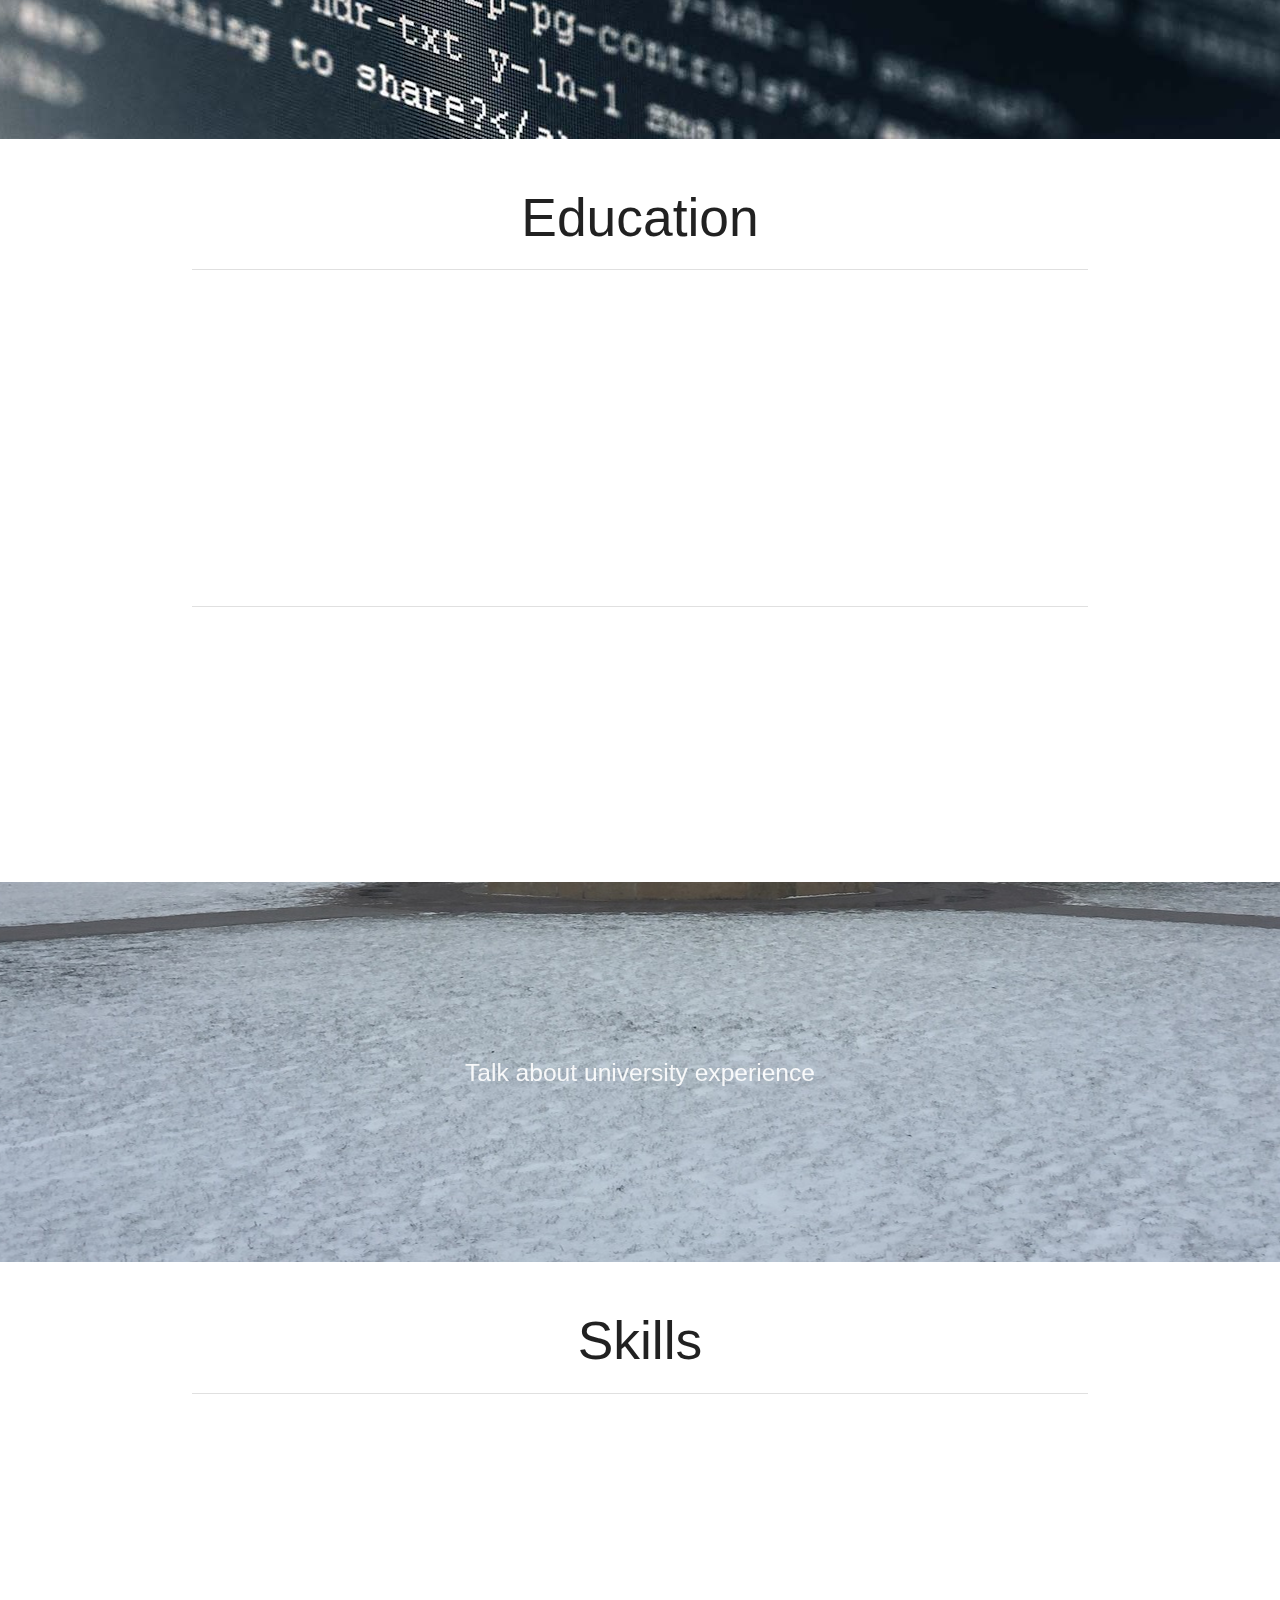
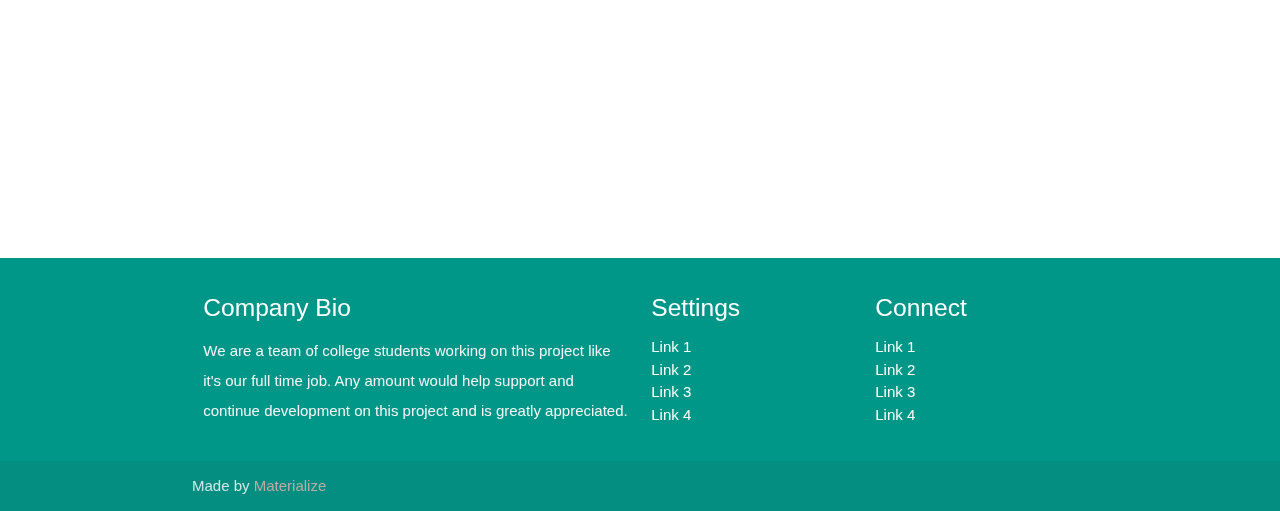
==== commit 6400eb7c: "Added skills nav link" ====
--- a/index.html
+++ b/index.html
@@ -19,6 +19,7 @@
                 <ul class="right hide-on-med-and-down">
                     <li><a href="#experience" data-scroll>Experience</a></li>
                     <li><a href="#education" data-scroll>Education</a></li>
+                    <li><a href="#skills" data-scroll>Skills</a></li>
                 </ul>
 
                 <ul id="nav-mobile" class="sidenav">
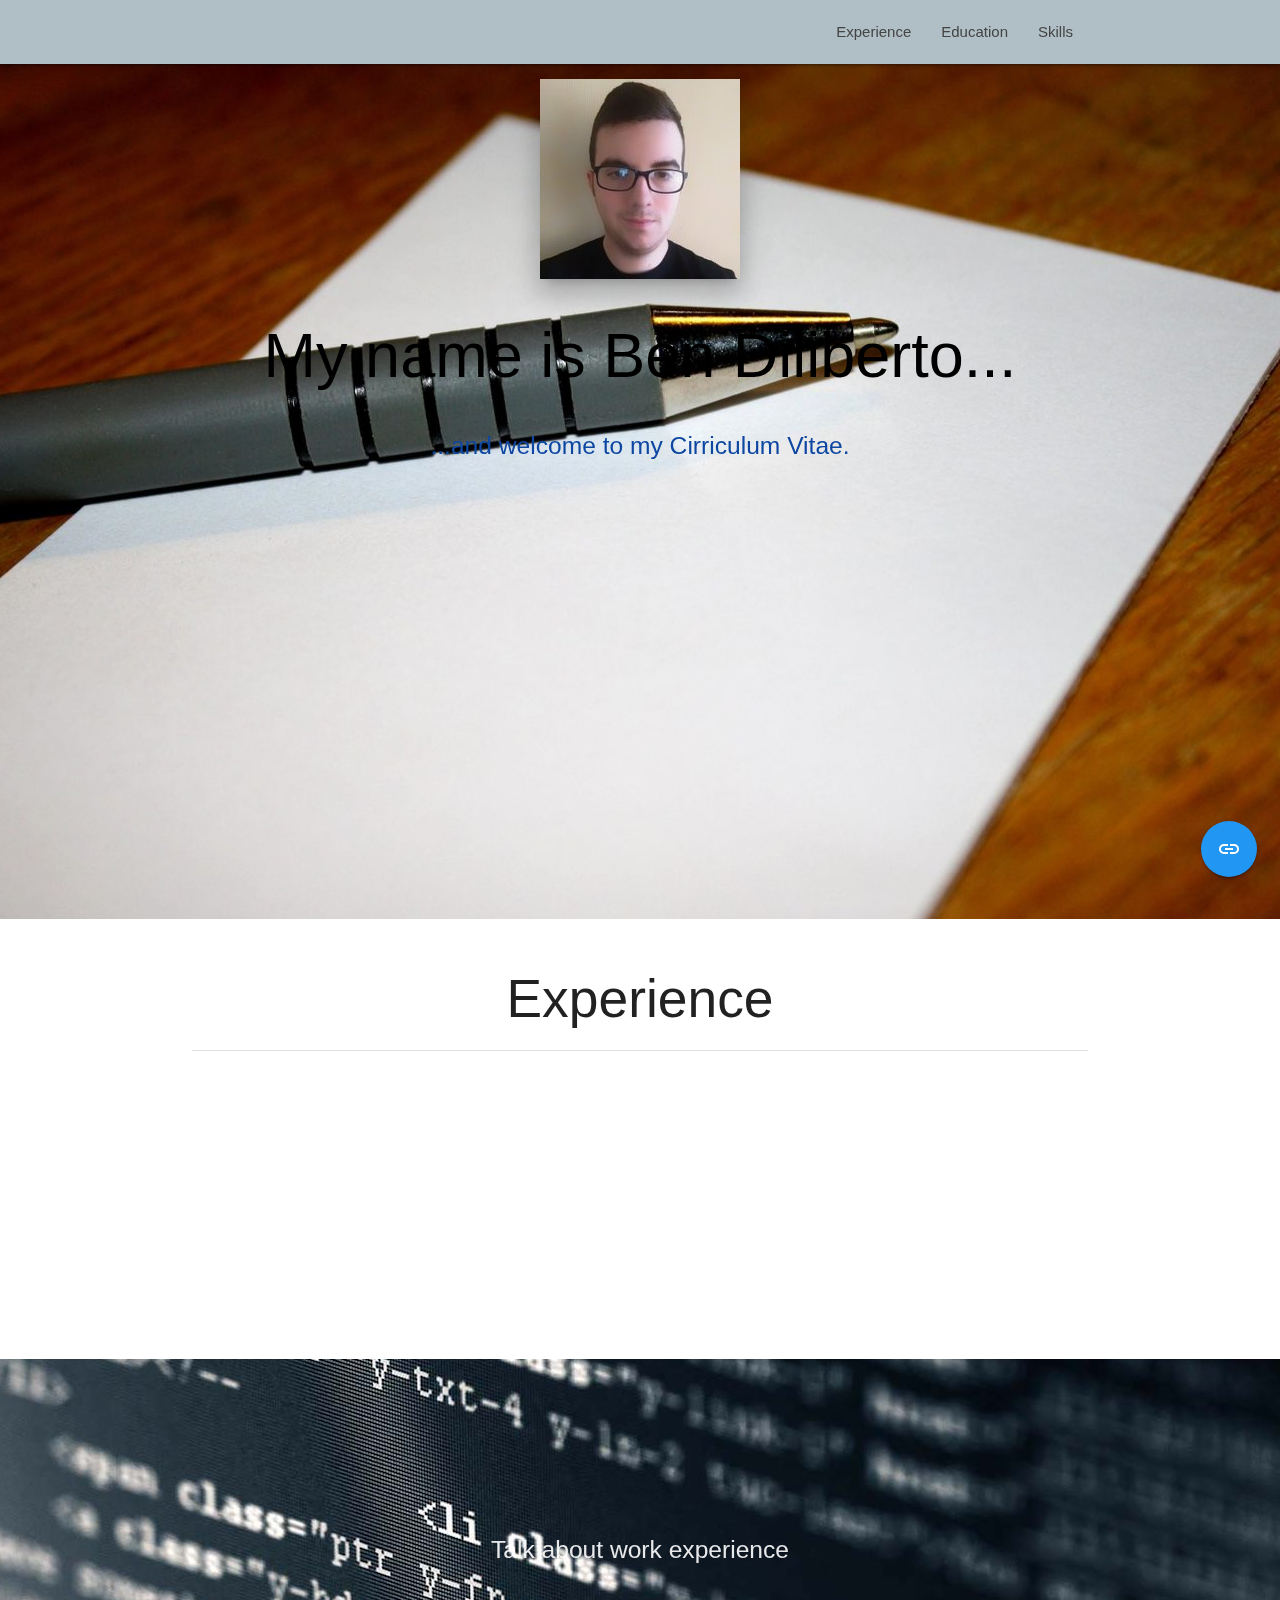
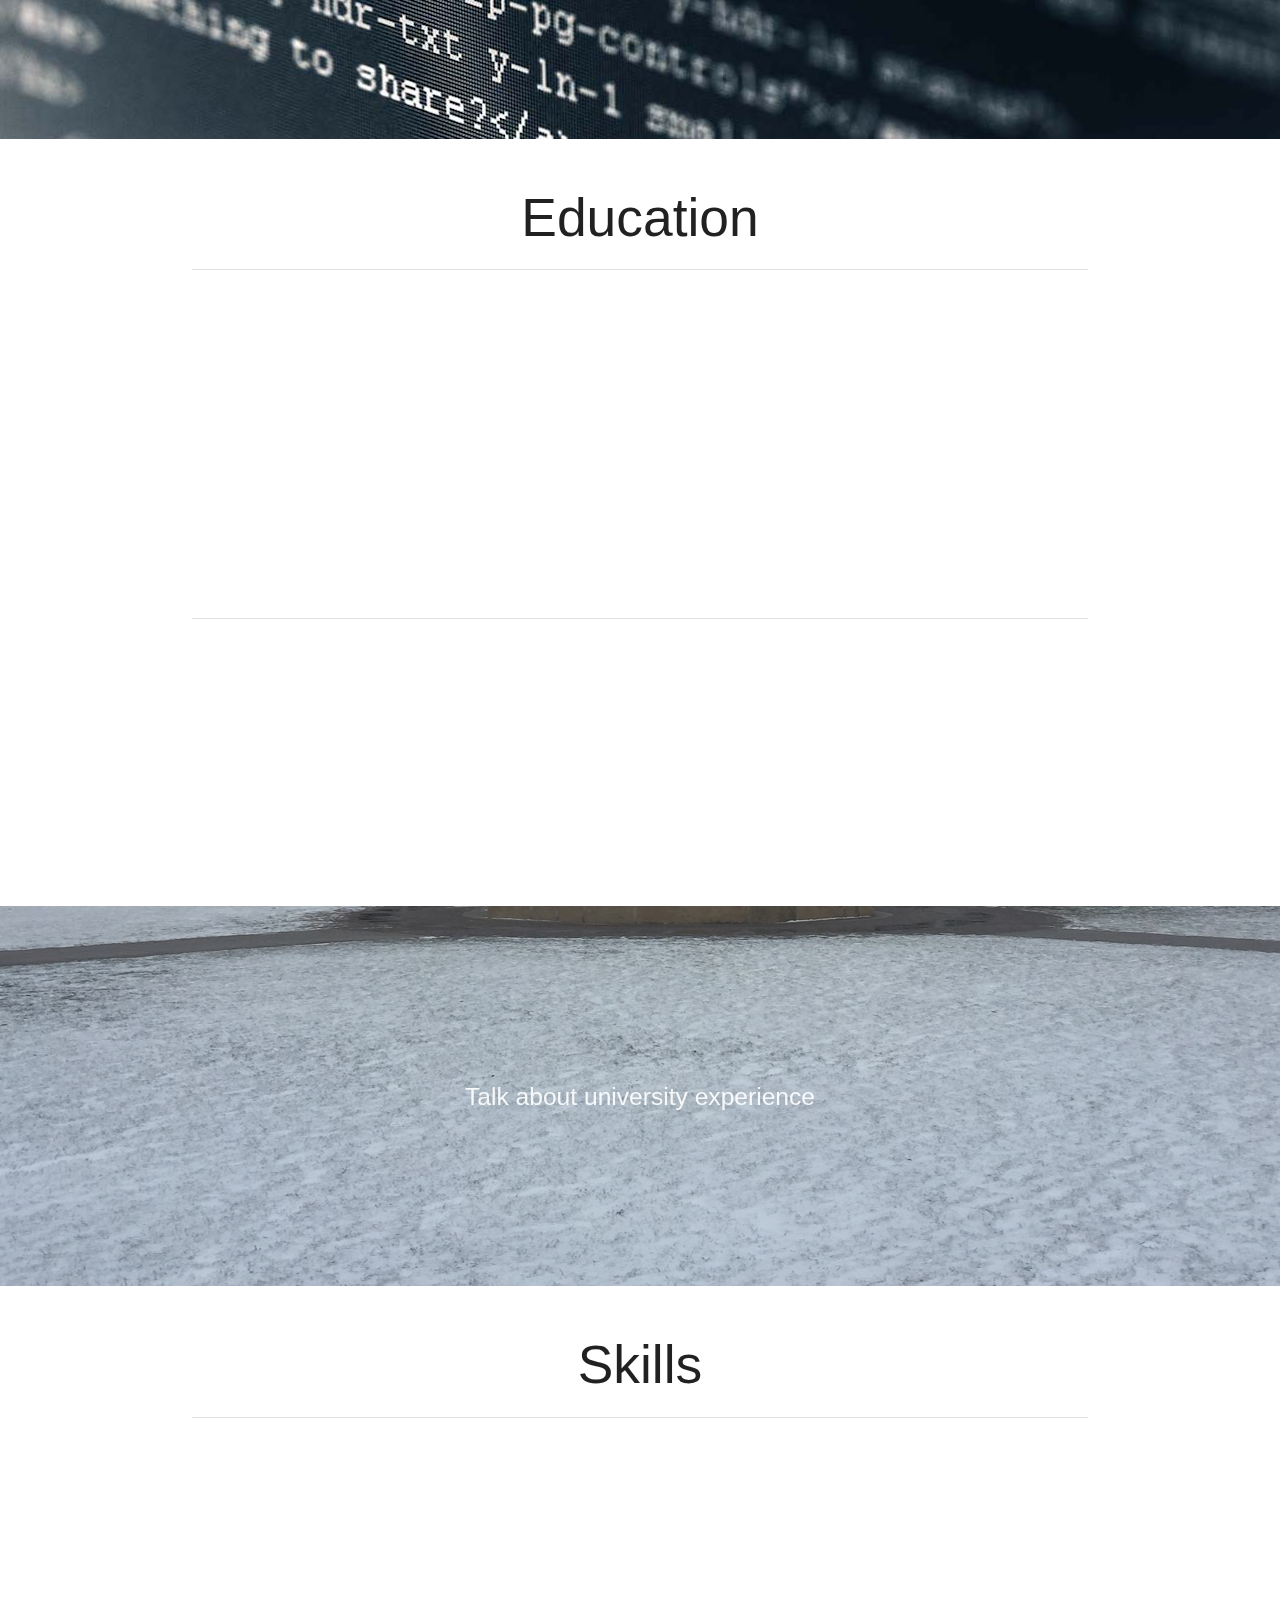
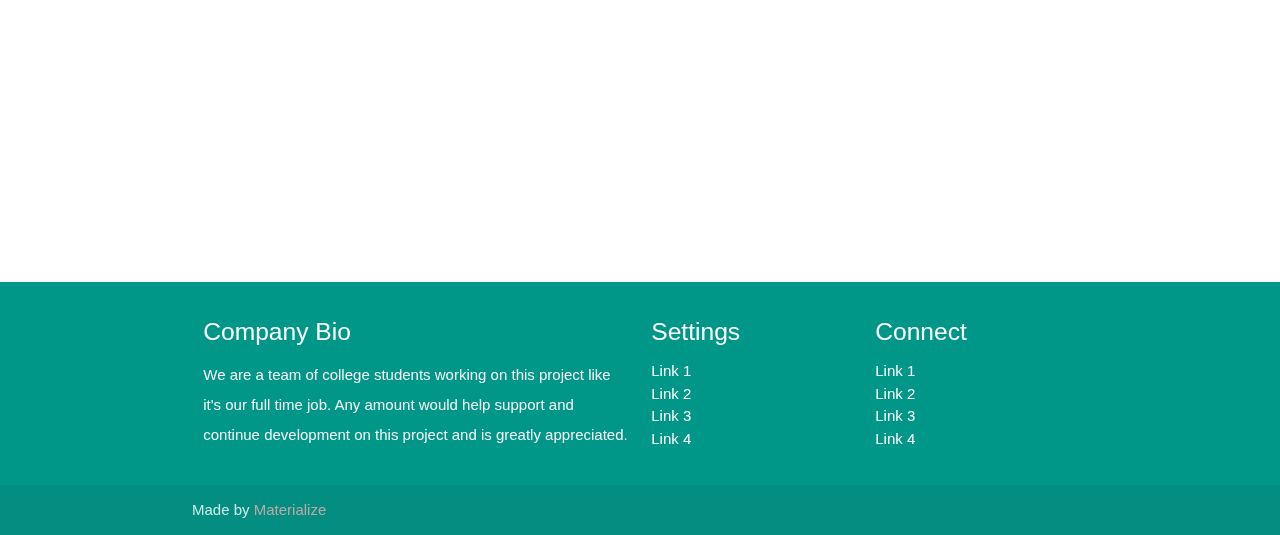
==== commit 4a216b03: "Made Experience responsive" ====
--- a/index.html
+++ b/index.html
@@ -98,9 +98,9 @@
 
     <div class="parallax-container valign-wrapper">
         <div class="section no-pad-bot">
-        <div class="row center">
-                    <h5 class="header col s12 light">Talk about work experience</h5>
-                </div>
+            <div class="row center">
+                <h5 class="header col s12 light">Talk about work experience</h5>
+            </div>
         </div>
         <div class="parallax"><img src="background2.jpg" alt="Unsplashed background img 2"></div>
     </div>
@@ -129,16 +129,20 @@
                         </div>
                         <div class="row center">
                             <h6>Modules include:</h6>
-                            <table class="responsive-table centered">
-                                <tr>
-                                    <td>Object Oriented Programming</td>
-                                    <td>Mobile Application Development</td>
-                                </tr>
-                                <tr>
-                                    <td>Requirements Engineering</td>
-                                    <td>Team Projects</td>
-                                </tr>
-                            </table>
+                            <div class="row center">
+                                <div class="col s12 center">
+                                    <h7>Object Oriented Programming</h7>
+                                </div>
+                                <div class="col s12 center">
+                                    <h7>Mobile Application Development</h7>
+                                </div>
+                                <div class="col s12 center">
+                                    <h7>Requirements Engineering</h7>
+                                </div>
+                                <div class="col s12 center">
+                                    <h7>Team Projects</h7>
+                                </div>
+                            </div>
                         </div>
                     </div>
                 </div>
@@ -157,28 +161,32 @@
                         </div>
                         <div class="row center">
                             <h6>Subjects:</h6>
-                            <table class="responsive-table centered">
-                                <tr>
-                                    <td>A Level Computing - B</td>
-                                    <td>A Level Mathematics - B</td>
-                                </tr>
-                                <tr>
-                                    <td>A Level Physics - B</td>
-                                    <td>AS Level Further Maths - D</td>
-                                </tr>
-                            </table>
-                        </div>
-                    </div>
-
+                            <div class="row center">
+                                <div class="col s12 center">
+                                    <h7>A Level Computing - B</h7>
+                                </div>
+                                <div class="col s12 center">
+                                    <h7>A Level Mathematics - B</h7>
+                                </div>
+                                <div class="col s12 center">
+                                    <h7>A Level Physics - B</h7>
+                                </div>
+                                <div class="col s12 center">
+                                    <h7>AS Level Further Maths - D</h7>
+                                </div>
+                            </div>
+                        </div>
+                    </div>
                     <div class="col s3 center">
                         <img src="nulc.jpg" class="card-image responsive-img center">
                     </div>
                 </div>
             </div>
-
-        </div>
-    </div>
-    
+        </div>
+
+    </div>
+    </div>
+
     <div class="parallax-container valign-wrapper">
         <div class="section no-pad-bot">
             <div class="container">
@@ -189,7 +197,7 @@
         </div>
         <div class="parallax"><img src="background3.jpg" alt="Unsplashed background img 3"></div>
     </div>
-    
+
     <div class="container" id="skills">
         <div class="section">
 
@@ -205,21 +213,21 @@
                     <h5>Problem Solving</h5>
                     <p>Ability to logically dissect a problem to its constituent parts to find an effective solution</p>
                 </div>
-                
+
                 <div class="col s6 center" data-aos="fade-left" data-aos-delay="300">
                     <i class="medium material-icons">transform</i>
                     <h5>Perfectionist</h5>
                     <p>If I start a task, it will be completed to the best possible standard</p>
                 </div>
             </div>
-            
+
             <div class="row">
                 <div class="col s6 center" data-aos="fade-right">
                     <i class="medium material-icons">timer</i>
                     <h5>Working under pressure</h5>
                     <p>If an issue arises, ability to keep calm and continue as normal to find a solution</p>
                 </div>
-                
+
                 <div class="col s6 center" data-aos="fade-left" data-aos-delay="300">
                     <i class="medium material-icons">folder_special</i>
                     <h5>Organisation</h5>
